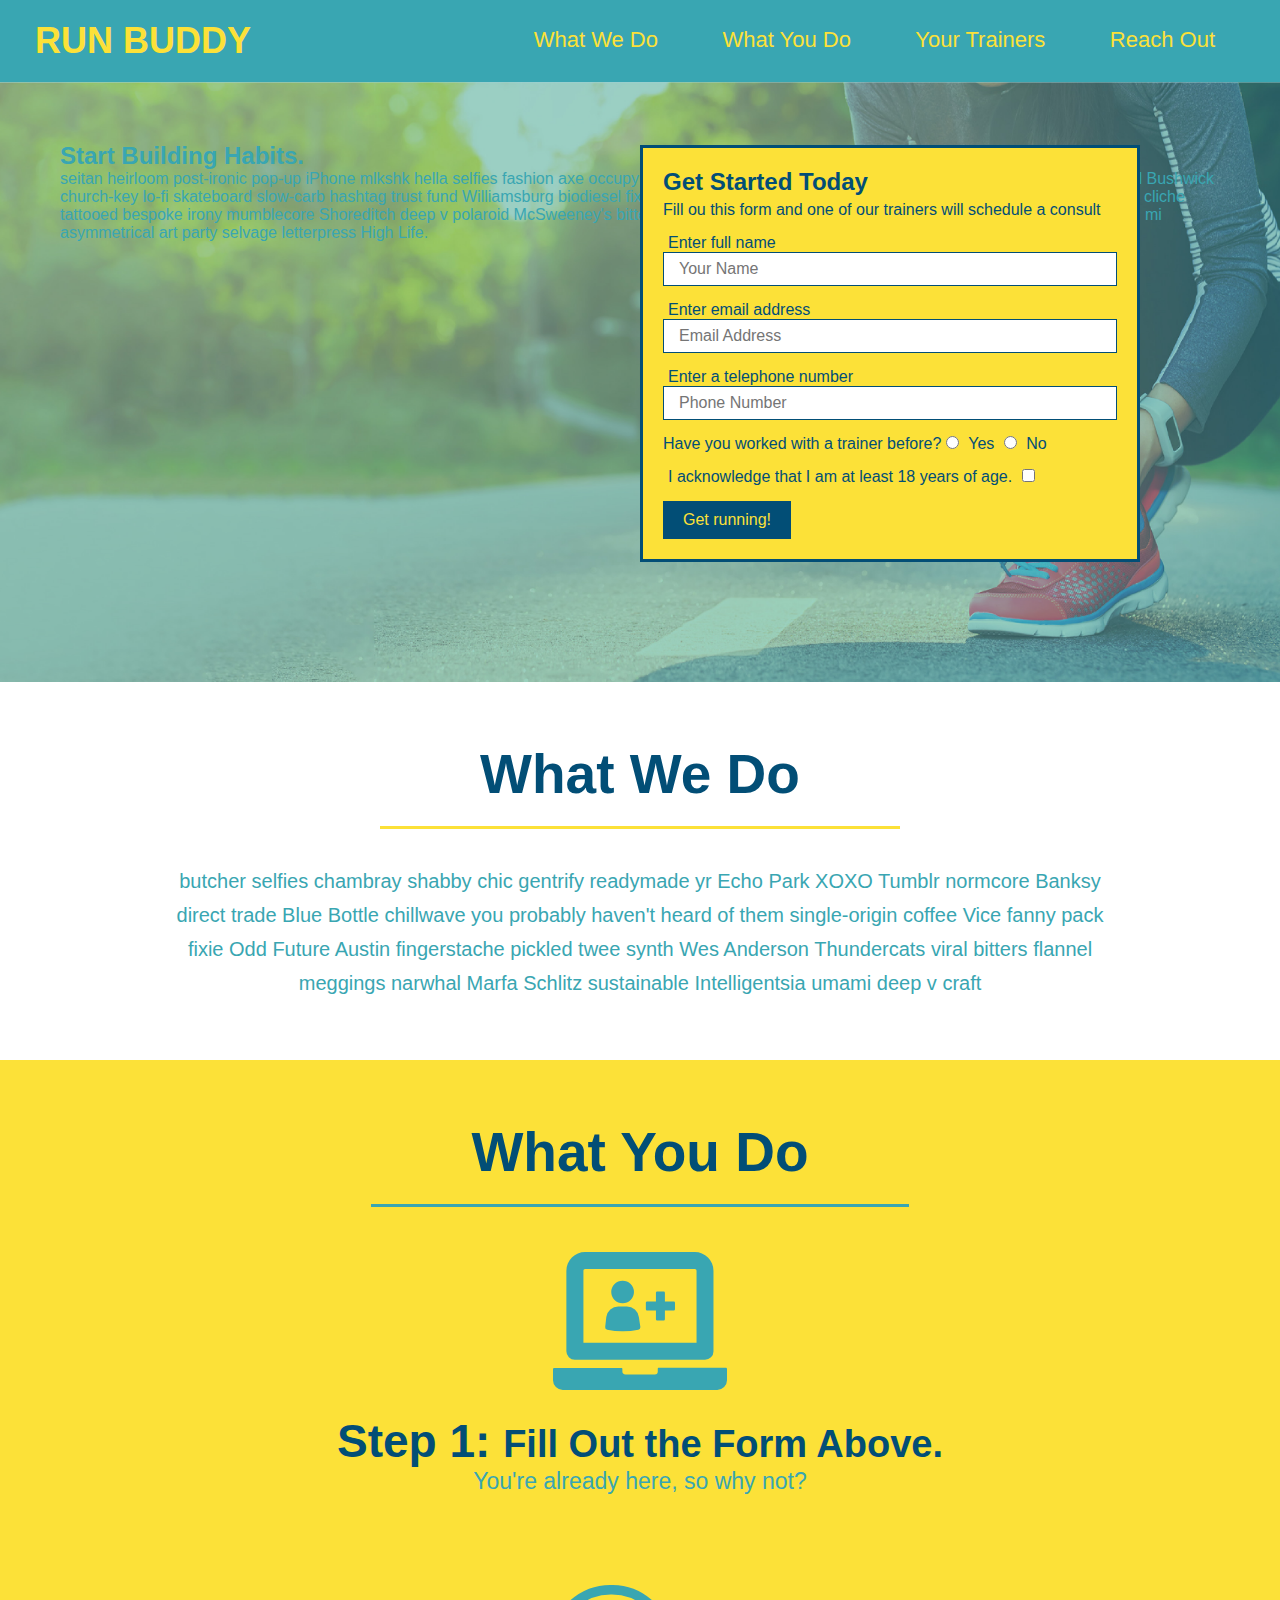
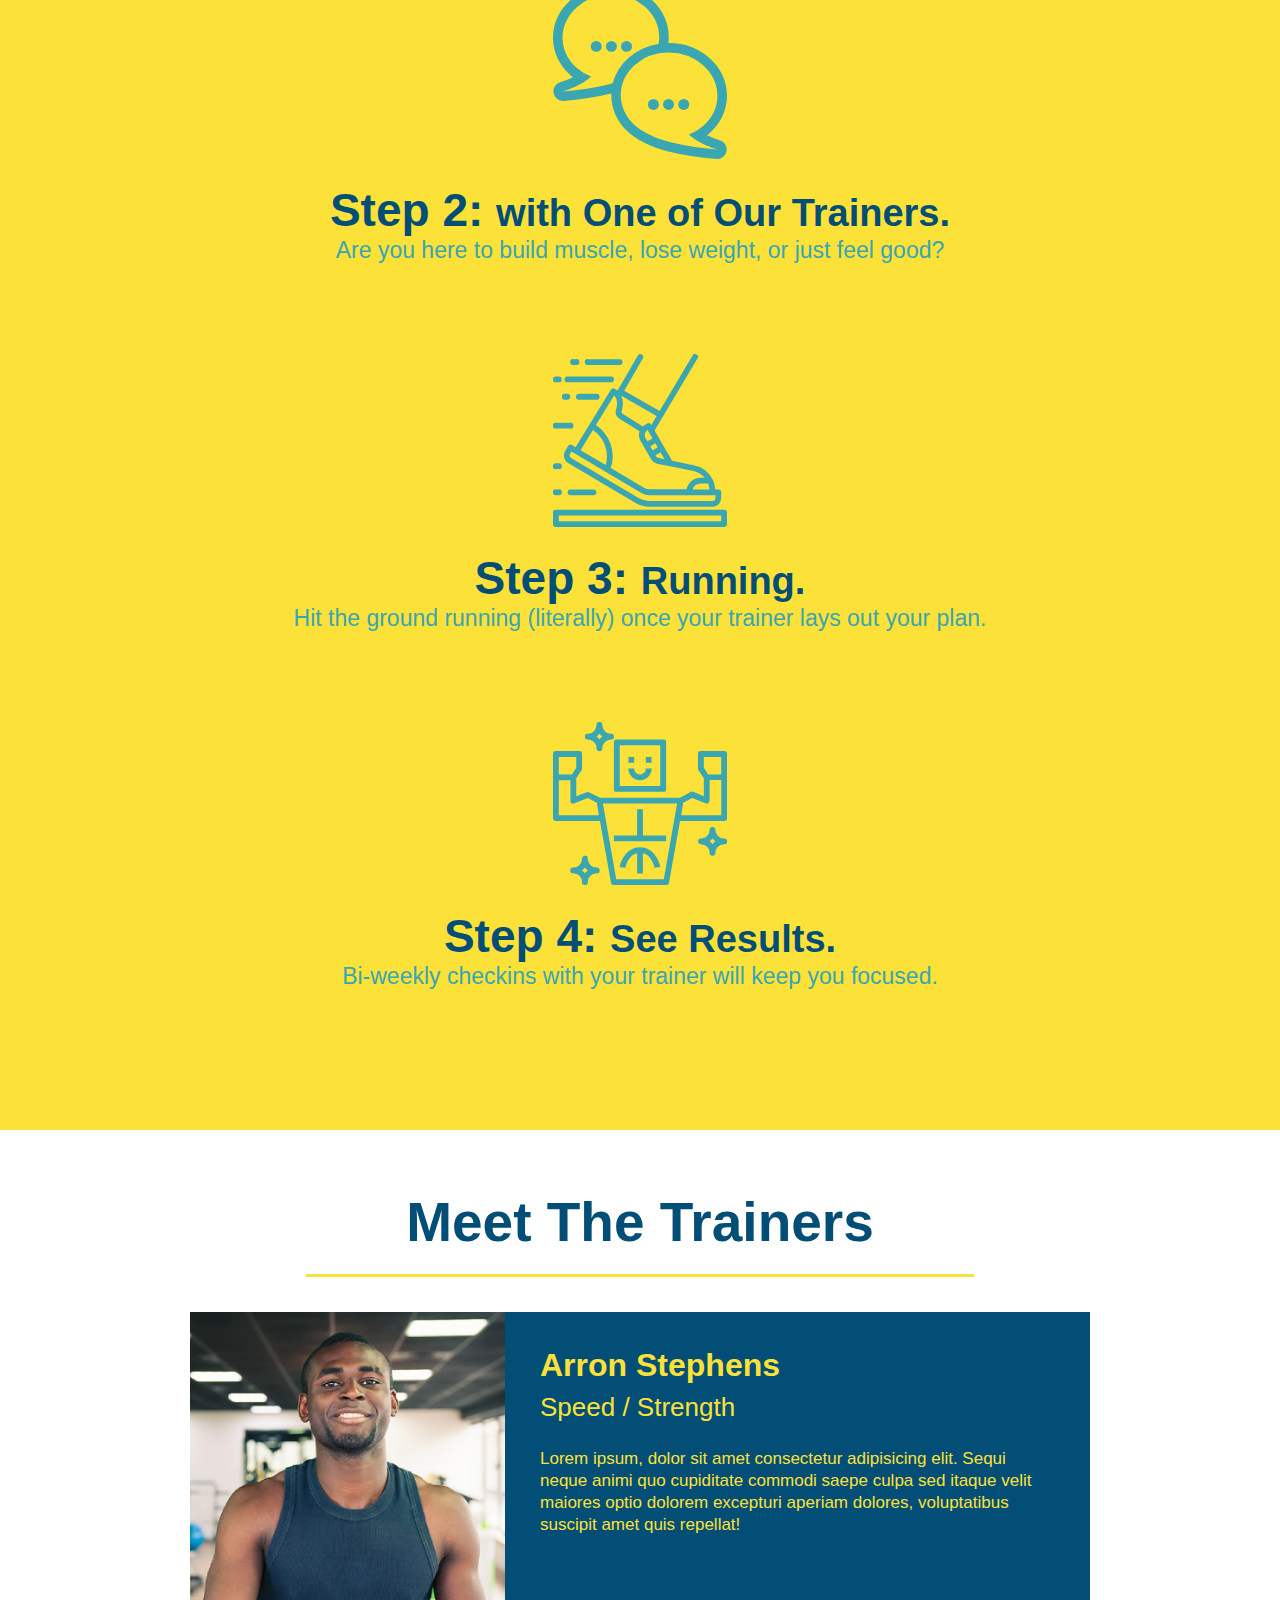
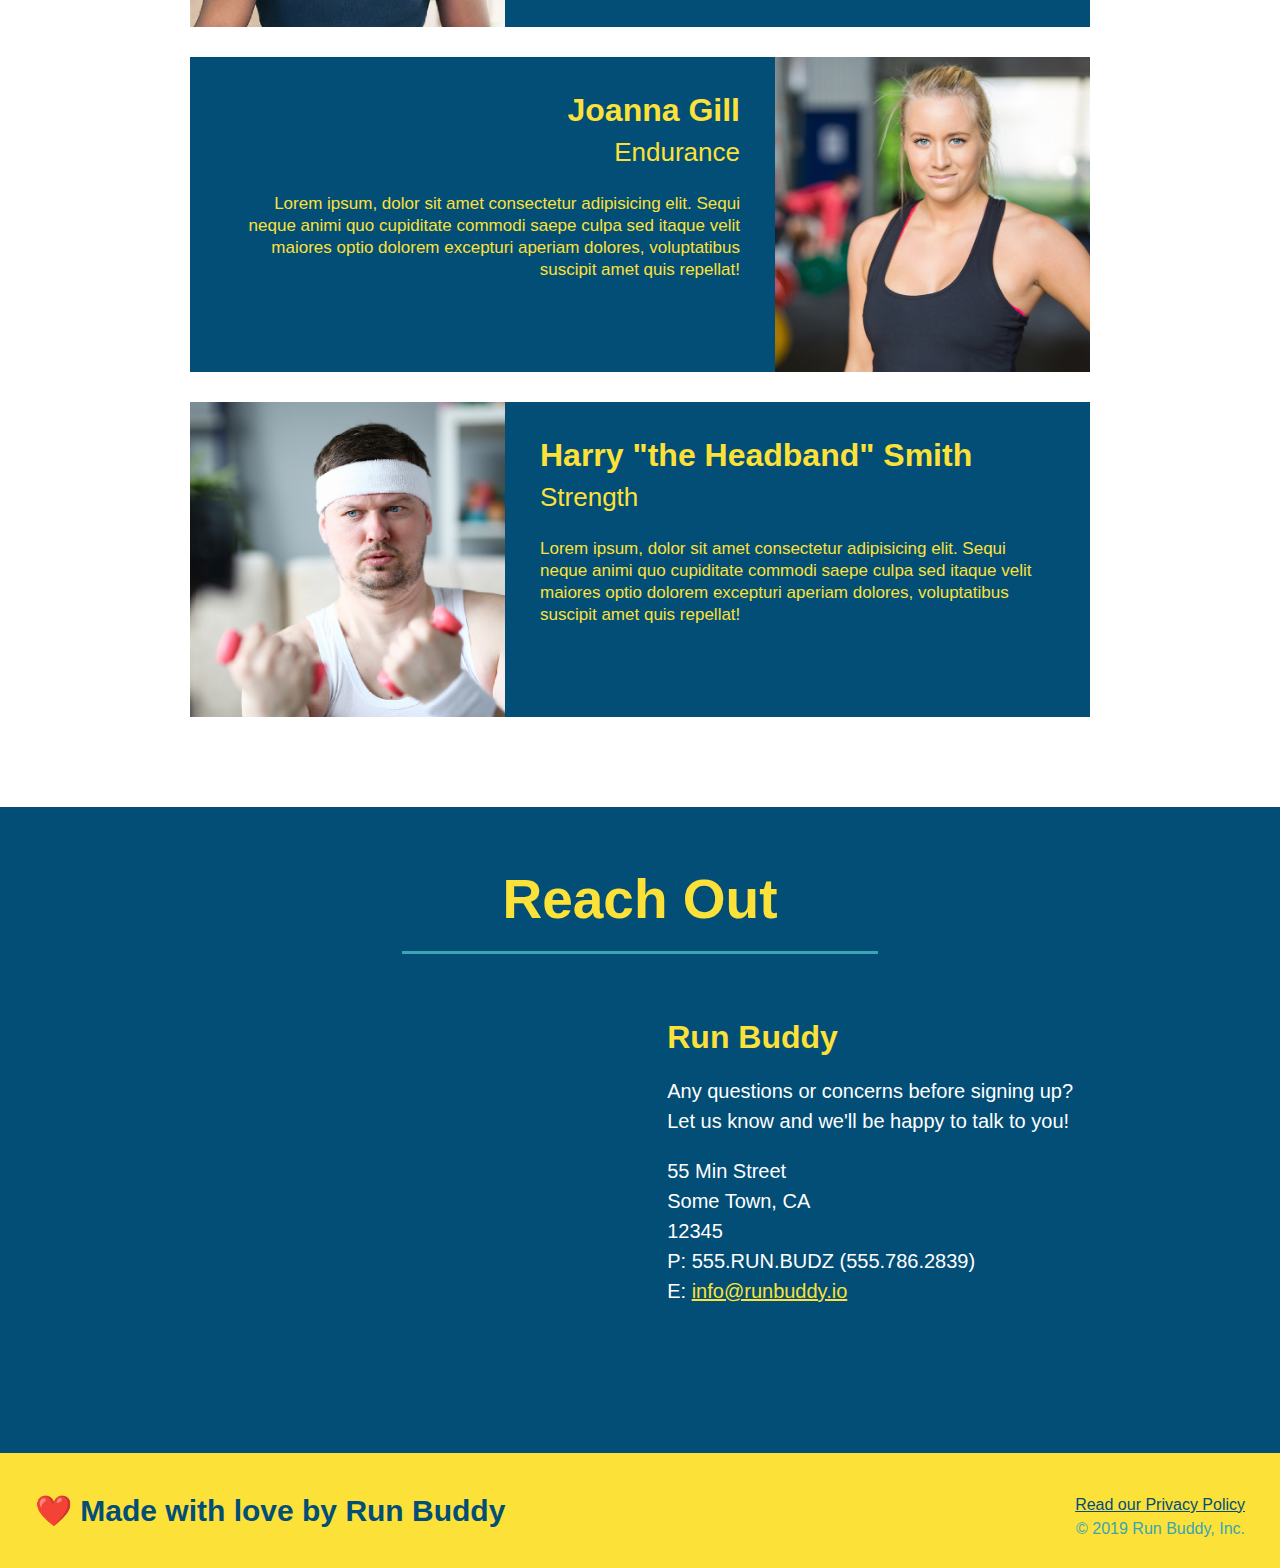
==== index.html @ 7cc16875 "add content to hero, replaced image" ====
<!DOCTYPE html>
<html lang="en">
    <head>
        <meta charset="UTF-8">
        <title>Run Buddy</title>
        <link rel="stylesheet" href="./assets/css/style.css">
    </head>
    <body>
        <!--navigation-->
        <header> 
            <h1>
                <a href="/">RUN BUDDY</a>
            </h1>
            <nav>
                 <!--unordered list elements-->
                <ul>
                     <!--list element items-->
                   <li>
                    <!--anchor element-->
                    <a href="#what-we-do">What We Do</a>
                   </li>
                   <li>
                    <a href="#what-you-do">What You Do</a>
                   </li>
                   <li>
                    <a href="#your-trainers">Your Trainers</a>
                   </li>
                   <li>
                    <a href="#reach-out">Reach Out</a>
                   </li>
                </ul>
            </nav>
        </header>
       <!--her/jumbotron-->
       <section class="hero">
        <div class="hero-cta">
         <h2>Start Building Habits.</h2>
         <p>
            seitan heirloom post-ironic pop-up iPhone mlkshk hella selfies fashion axe occupy readymade put a bird on it messenger bag Wes Anderson Schlitz plaid Bushwick church-key lo-fi skateboard slow-carb hashtag trust fund Williamsburg biodiesel fixie farm-to-table 8-bit banjo XOXO Banksy chillwave bicycle rights retro cliche tattooed bespoke irony mumblecore Shoreditch deep v polaroid McSweeney's bitters cray gentrify tofu Marfa you probably haven't heard of them yr banh mi asymmetrical art party selvage letterpress High Life.  
         </p>
        </div>
        <div class="hero-form">
            <h3>Get Started Today</h3>
            <p>Fill ou this form and one of our trainers will schedule a consult</p>
            <!-- Add form element-->
            <form>
                <label for="name">Enter full name</label>
                <input type="text" placeholder="Your Name" name="name" id="name" class="form-input" />
                <label for="email">Enter email address</label>
                <input type="email" placeholder="Email Address" name="email" id="email" class="form-input" />
                <label for="phone">Enter a telephone number</label>
                <input type="tel" placeholder="Phone Number" name="phone" id="phone" class="form-input" />
            <p>Have you worked with a trainer before?
                <input type="radio" name="trainer-confirm" id="trainer-yes"/>
                <label for="trainer-yes">Yes</label>
                <input type="radio" name="trainer-confirm" id="trainer-no"/>
                <label for="trainer-no">No</label>
            </p>
            <p>
                <label for="checkbox">
                    I acknowledge that I am at least 18 years of age.
                </label>
                <input type="checkbox" name="age-confirm" id="checkbox"/> 
            </p>
            <button type="submit">
                Get running!
            </button>
            </form>
        </div>
       </section>
       <!--"what we do" section-->
       <section id="what-we-do" class="intro">
           <h2 class="section-title primary-border">What We Do</h2>
           <p>
            butcher selfies chambray shabby chic gentrify readymade yr Echo Park XOXO Tumblr normcore Banksy direct trade Blue Bottle chillwave you probably haven't heard of them single-origin coffee Vice fanny pack fixie Odd Future Austin fingerstache pickled twee synth Wes Anderson Thundercats viral bitters flannel meggings narwhal Marfa Schlitz sustainable Intelligentsia umami deep v craft  
           </p>
       </section>
        <!--"what you do" section-->
        <section id="what-you-do" class="steps">
            <h2 class="section-title secondary-border">What You Do</h2>
            <div>
                <img src="./assets/images/step-1.svg" alt=""/>
                <h3>Step 1: <span>Fill Out the Form Above.</span></h3>
                <p>You're already here, so why not?</p>
            </div>
            <div>
                <img src="./assets/images/step-2.svg" alt=""/>
                <h3>Step 2: <span>with One of Our Trainers.</span> </h3>
                <p>Are you here to build muscle, lose weight, or just feel good?</p>
            </div>
            <div>
                <img src="./assets/images/step-3.svg" alt=""/>
                <h3>Step 3: <span>Running.</span> </h3>
                <p>Hit the ground running (literally) once your trainer lays out your plan.</p>
            </div>
            <div>
                <img src="./assets/images/step-4.svg" alt=""/>
                <h3>Step 4: <span>See Results.</span></h3>
                <p>Bi-weekly checkins with your trainer will keep you focused.</p>
            </div>
        </section>
        <!--"meet the trainers" section-->
        <section id="your-trainers" class="trainers">
            <h2 class="section-title primary-border">Meet The Trainers</h2>
            <article class="trainer">
                <img src="./assets/images/trainer-1.jpg" alt="Arron Stephens in his workout clothes, ready to pump iron"/>
                <div class="trainer-bio text-left">
                    <h3>Arron Stephens</h3>
                    <h4>Speed / Strength</h4>
                    <p>
                        Lorem ipsum, dolor sit amet consectetur adipisicing elit. Sequi neque animi quo cupiditate commodi saepe culpa sed
                        itaque velit maiores optio dolorem excepturi aperiam dolores, voluptatibus suscipit amet quis repellat!  
                    </p>
                </div>
            </article>
            <article class="trainer">
                <div class="trainer-bio text-right">
                    <h3>Joanna Gill</h3>
                    <h4>Endurance</h4>
                    <p>
                        Lorem ipsum, dolor sit amet consectetur adipisicing elit. Sequi neque animi quo cupiditate commodi saepe culpa sed
                        itaque velit maiores optio dolorem excepturi aperiam dolores, voluptatibus suscipit amet quis repellat!  
                    </p>
                </div>
                <img src="./assets/images/trainer-2.jpg" alt="Joanna Gill cooling off after a workout"/>
            </article>
            <article class="trainer">
                <img src="./assets/images/trainer-3.jpg" alt="Harry Smith wearing a headband and lifting comically small pink weights"/>
                <div class="trainer-bio text-left">
                    <h3>Harry "the Headband" Smith</h3>
                    <h4>Strength</h4>
                    <p>
                        Lorem ipsum, dolor sit amet consectetur adipisicing elit. Sequi neque animi quo cupiditate commodi saepe culpa sed
                        itaque velit maiores optio dolorem excepturi aperiam dolores, voluptatibus suscipit amet quis repellat!  
                    </p>
                </div>
            </article>
        </section>
        <!--"reach out" section-->
        <section class="contact" id="reach-out">
            <h2 class="section-title secondary-border">Reach Out</h2>
            <div class="contact-info">
                <iframe src="https://www.google.com/maps/embed?pb=!1m18!1m12!1m3!1d24194.061263327192!2d-74.37919759548262!3d40.712344106953296!2m3!1f0!2f0!3f0!3m2!1i1024!2i768!4f13.1!3m3!1m2!1s0x89c3ae3f4c51b33d%3A0x90e229d96fad276f!2sSummit%2C%20NJ!5e0!3m2!1sen!2sus!4v1634791496286!5m2!1sen!2sus" 
                width="400" 
                height="400" 
                style="border:0;" allowfullscreen="" 
                loading="lazy"></iframe>
            
            <div>
                <h3>Run Buddy</h3>
                <p>Any questions or concerns before signing up?<br/>
                Let us know and we'll be happy to talk to you!</p>
                <address>
                    55 Min Street <br/>
                    Some Town, CA <br/>
                    12345 <br/>
                    P: 555.RUN.BUDZ (555.786.2839)<br/>
                    E: <a href="mailto:info@runbuddy.io">info@runbuddy.io</a>
                </address>
            </div>
        </div>
        </section>
        <!--footer-->
        <footer>
            <h2>❤️ Made with love by Run Buddy</h2>
            <div>
                <a href="./privacy-policy.html"> Read our Privacy Policy</a><br />
                &copy; 2019 Run Buddy, Inc.
            </div>
        </footer>
    </body>
</html>
---- assets/css/style.css ----
* {
    margin: 0;
    padding: 0;
    box-sizing: border-box;
}

body {
    /* more on this crazy alphanumerical value in a minute */
    color: #39a6b2;
    font-family: Arial, Helvetica, sans-serif;
}

/*apply styles to <header>*/
header {
    padding: 20px 35px;
    background-color: #39a6b2;
}

header h1 {
    font-weight: bold;
    font-size: 36px;
    color: #fce138;
    margin: 0;
    display: inline;
}

header a {
    text-decoration: none;
    color: #fce138;
}

header nav {
    float: right;
    margin: 7px 0;
}

header nav ul li {
    display: inline;
}

header nav ul li a {
    margin: 0 30px;
    font-weight: lighter;
    font-size: 22px;
}
/*Hero style start*/
.hero {
    background-image: url("../images/hero-bg.jpg");
    height: 600px;
    background-size: cover;
    background-position: center;
    position: relative;
}

.hero-form {
    color: #024e76;
    padding: 20px;
    width: 500px;
    background-color: #fce138;
    border-color: #024e76;
    border-width: 3px;
    border-style: solid;
    position: absolute;
    bottom: 120px;
    right: 140px;
}

.hero-form h3 {
    font-weight: bold;
    font-size: 24px;
    margin: 0;    
}

.hero-form p {
    margin: 5px 0 15px 0;
}

.form-input {
    border: 1px solid #024e76;
    display: block;
    padding: 7px 15px;
    font-size: 16px;
    color: #024e76;
    width: 100%;
    margin-bottom: 15px;
}

.hero-form label {
    margin: 0 5px;
}

.hero-form button {
  color: #fce138; 
  background-color: #024e76; 
  border: none;
  padding: 10px 20px;
  font-size: 16px;
}
/*Hero style end*/

.intro {
    text-align: center;
}

.intro p {
    line-height: 1.7;
    color: #39a6b2;
    width: 80%;
    font-size: 20px;
    margin: 0 auto;
}

.steps {
    text-align: center;
    background: #fce138;
}

.steps div {
    margin-bottom: 80px;
}

.steps img {
    width: 15%;
    margin: 10px 0;
}

.steps h3 {
    color: #024e76;
    font-size: 46px;
    margin-top: 10px;
}

.steps span {
    font-size: 38px;
}

.steps p {
    color: #39a6b2;
    font-size: 23px;
}

.section-title {
    font-size: 55px;
    color: #024e76;
    margin-bottom: 35px;
    padding: 0 100px 20px 100px;
    border-bottom: 3px solid;
    display: inline-block;
}

.primary-border {
    border-color: #fce138;
}

.secondary-border {
    border-color: #39a6b2;
}

.trainers {
    text-align: center;
}

.trainer {
    width: 900px;
    margin: 0 auto 30px auto;
    background: #024e76;
    color: #fce138;
    overflow: auto;
}

.trainer img {
    width: 35%;
    float: left;
}

.trainer-bio {
    padding: 35px;
    float: left;
    width: 65%;
}

.trainer-bio h3 {
    font-size: 32px;
    margin-bottom: 8px;
}

.trainer-bio h4 {
    font-weight: lighter;
    font-size: 26px;
    margin-bottom: 25px;
}

.trainer-bio p {
    font-size: 17px;
    line-height: 1.3;
}

.text-left {
    text-align: left;
}

.text-right {
    text-align: right;
}

.contact {
    text-align: center;
    background: #024e76;
}

.contact h2 {
    color: #fce138;
}

.contact-info iframe {
    width: 400px;
    height: 400px;
}

.contact-info div {
    width: 410px;
    display: inline-block;
    vertical-align: top;
    text-align: left;
    margin: 30px 0 0 60px;
    color: white;
}

.contact-info h3 {
    color: #fce138;
    font-size: 32px;
}

.contact-info p, .contact-info address {
    margin: 20px 0;
    line-height: 1.5;
    font-size: 20px;
    font-style: normal;
}

.contact-info a {
    color: #fce138;
}

footer {
    background: #fce138;
    width: 100%;
    padding: 40px 35px;
}

footer h2 {
    display: inline;
    color: #024e76;
    font-size: 30px;
    margin: 0;
}

footer div {
    float: right;
    line-height: 1.5;
    text-align: right;
}

footer a {
    color: #024e76;
}

section {
    padding: 60px;
}
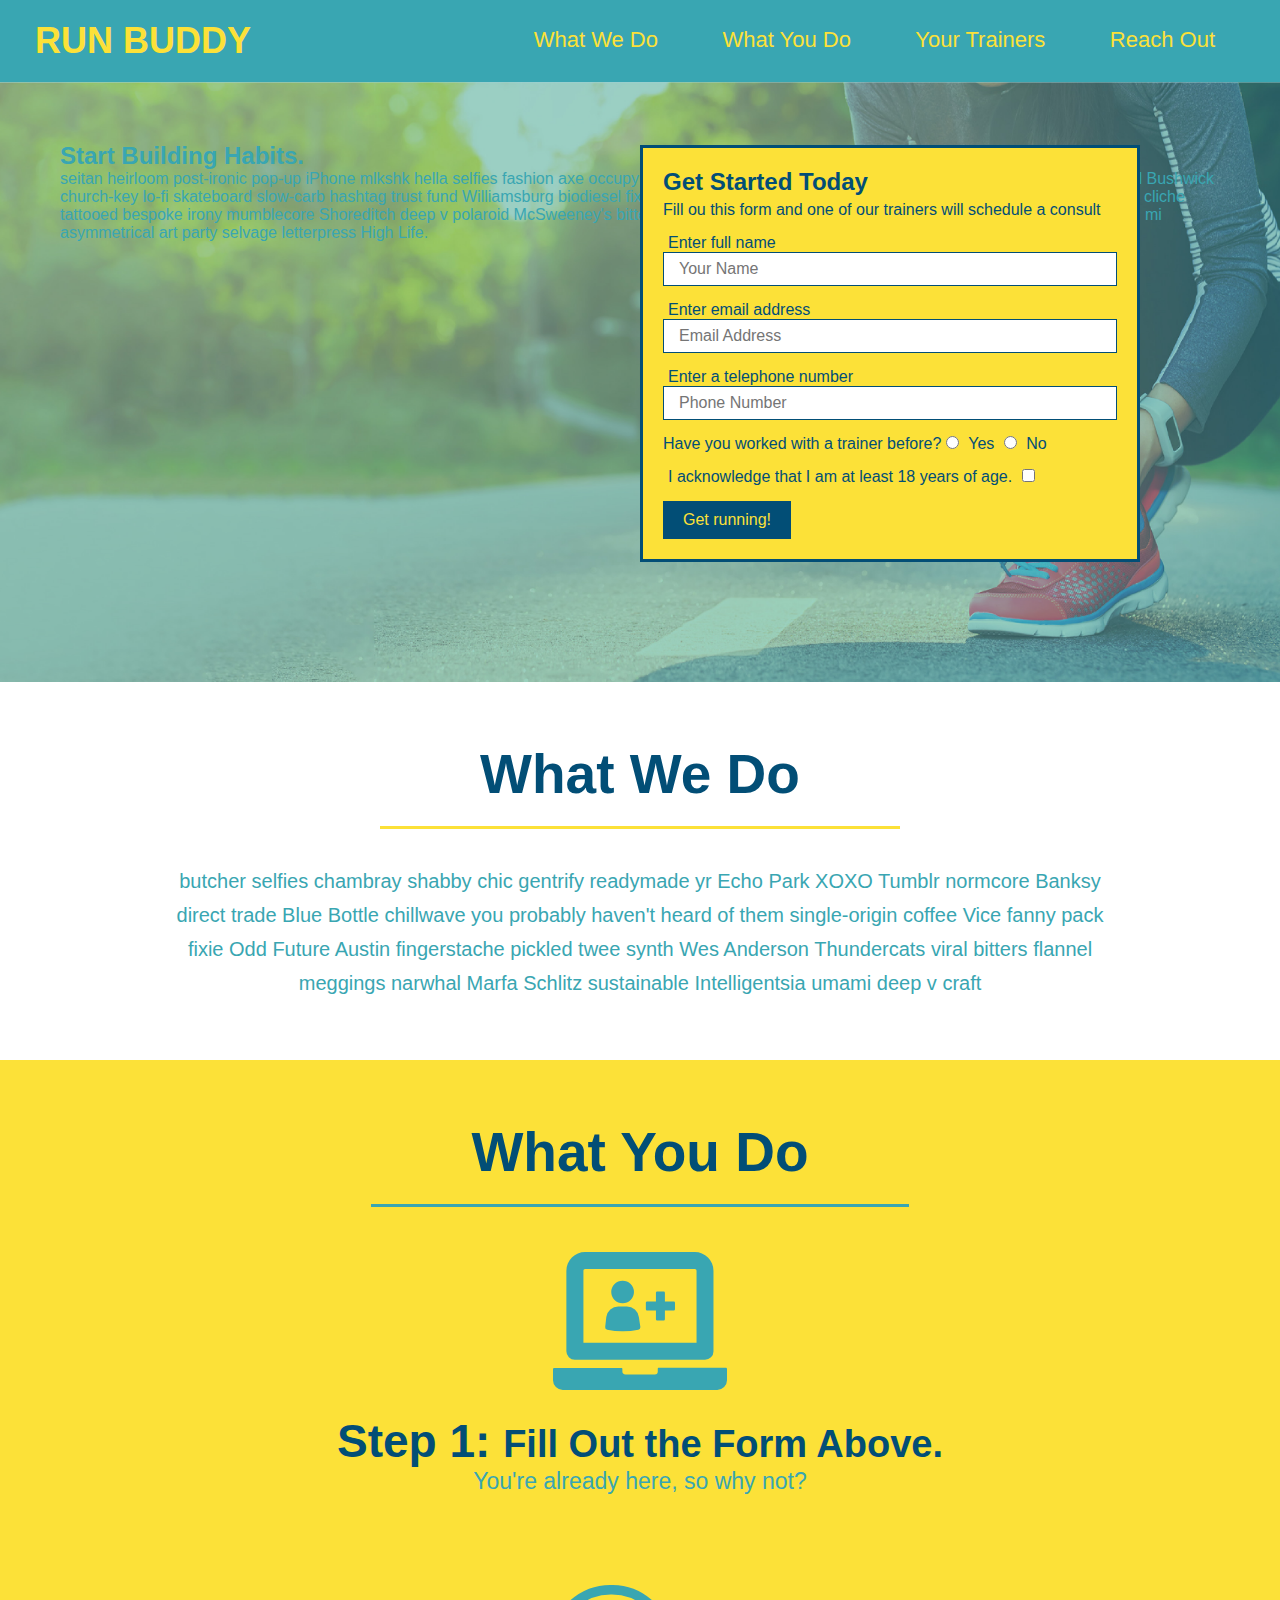
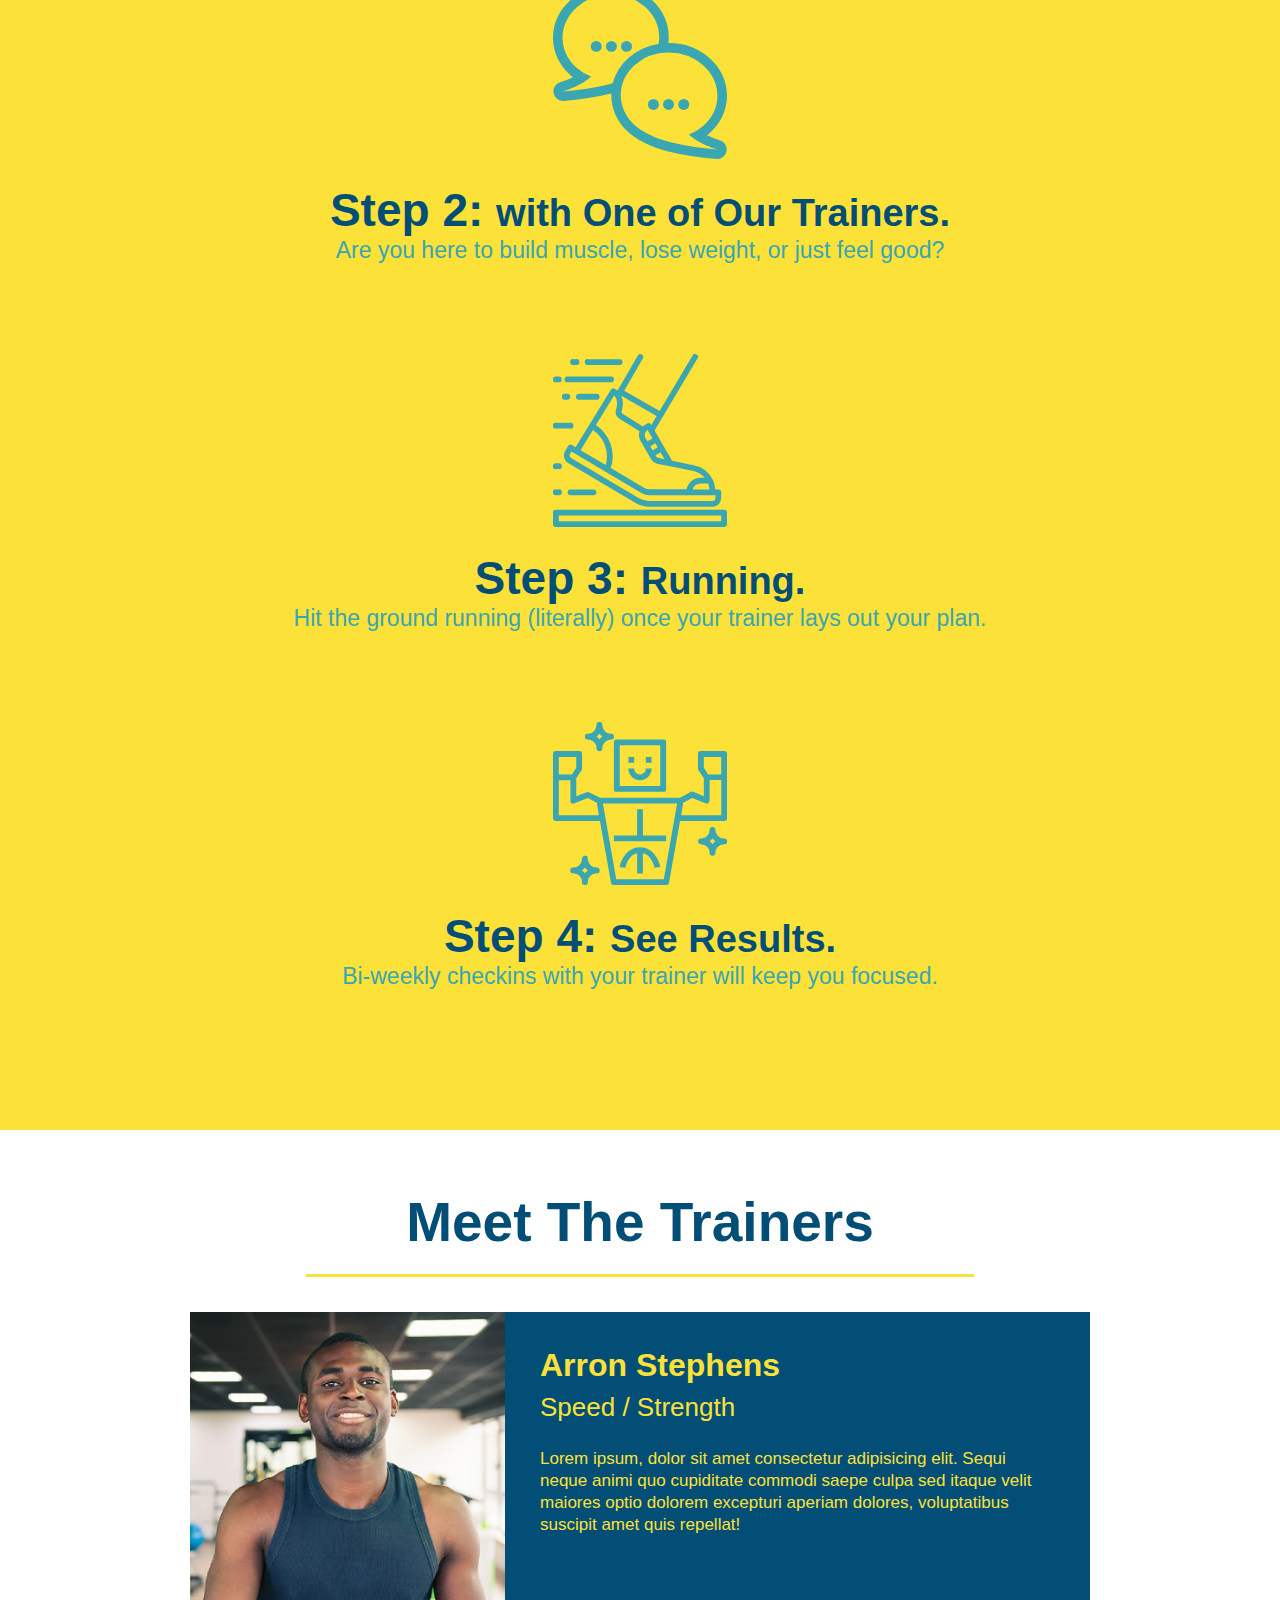
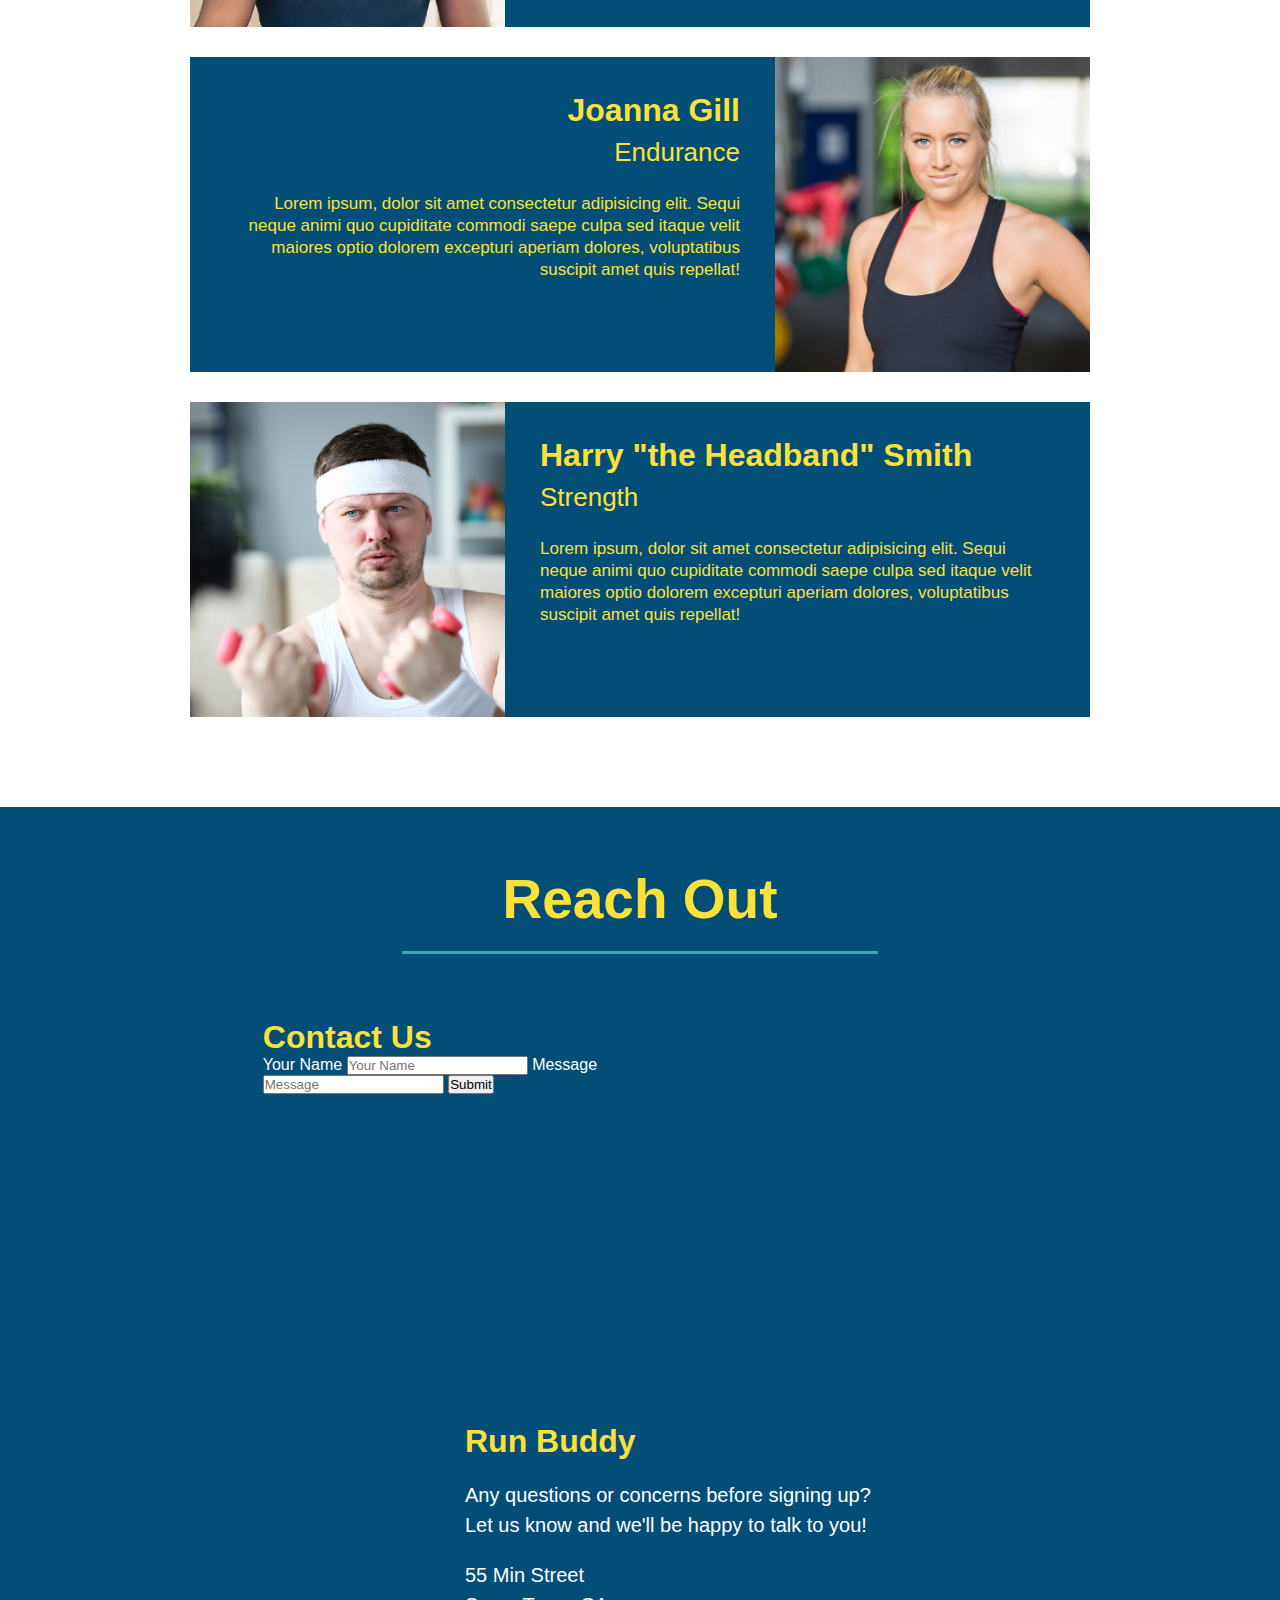
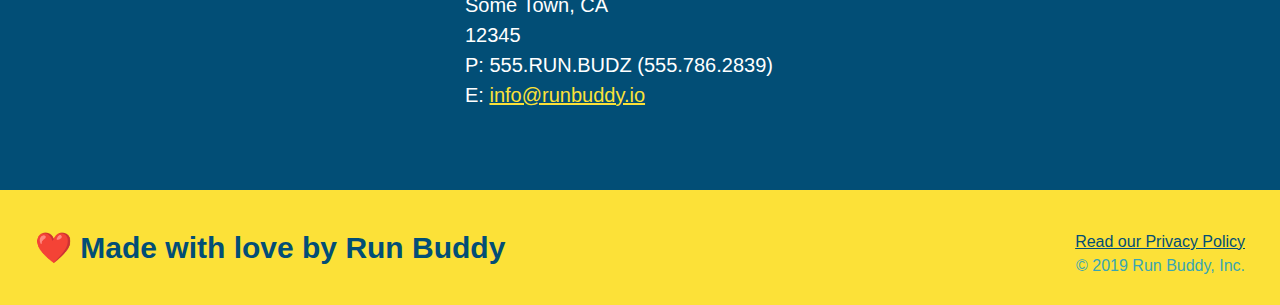
==== commit ca280edb: "added contact form" ====
--- a/index.html
+++ b/index.html
@@ -140,6 +140,20 @@
         <section class="contact" id="reach-out">
             <h2 class="section-title secondary-border">Reach Out</h2>
             <div class="contact-info">
+                
+                <div class="contact-form">
+                 <h3>Contact Us</h3>
+                 <form>
+                  <label for="contact-name">Your Name</label>
+                  <input type="text" id="contact-name" placeholder="Your Name"/>
+                  
+                  <label for="contact-message">Message</label>
+                  <input id="contact-message" placeholder="Message"/>
+
+                  <button type="submit">Submit</button>
+                 </form>
+                </div>
+
                 <iframe src="https://www.google.com/maps/embed?pb=!1m18!1m12!1m3!1d24194.061263327192!2d-74.37919759548262!3d40.712344106953296!2m3!1f0!2f0!3f0!3m2!1i1024!2i768!4f13.1!3m3!1m2!1s0x89c3ae3f4c51b33d%3A0x90e229d96fad276f!2sSummit%2C%20NJ!5e0!3m2!1sen!2sus!4v1634791496286!5m2!1sen!2sus" 
                 width="400" 
                 height="400" 
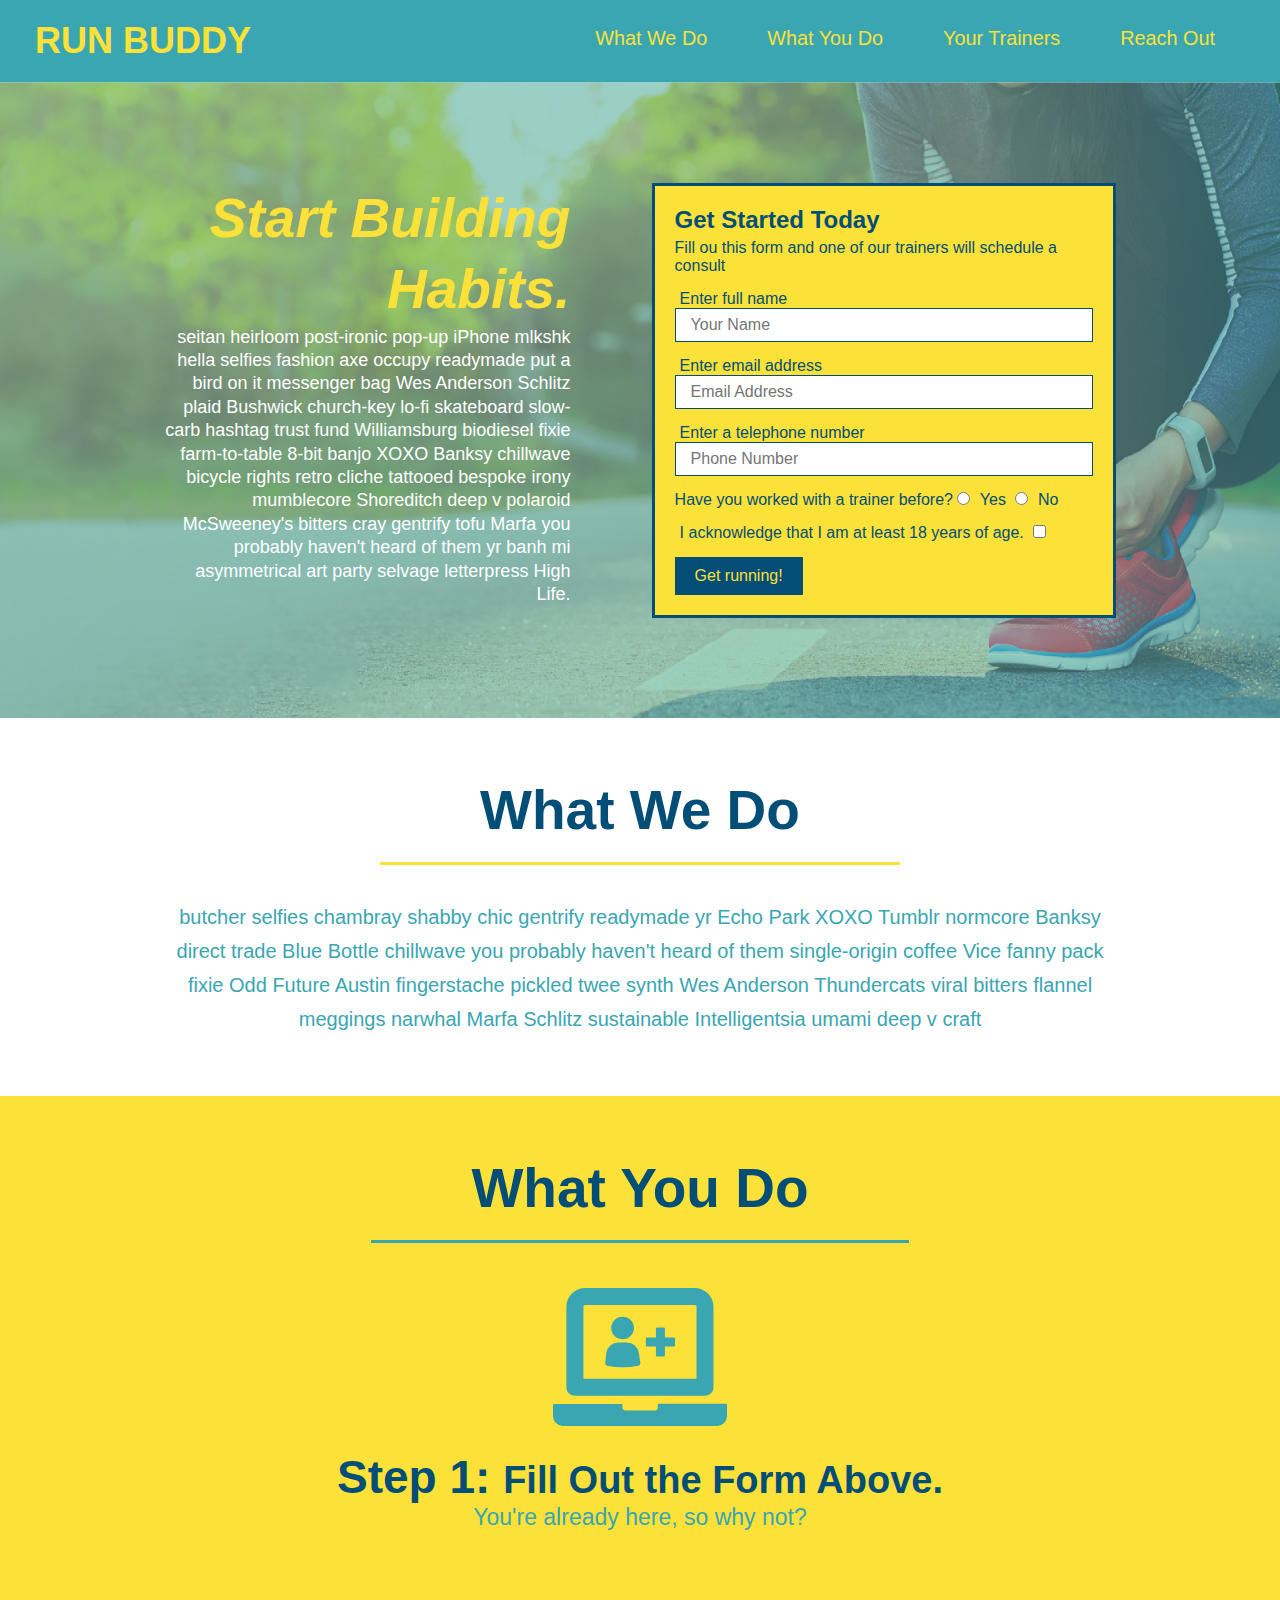
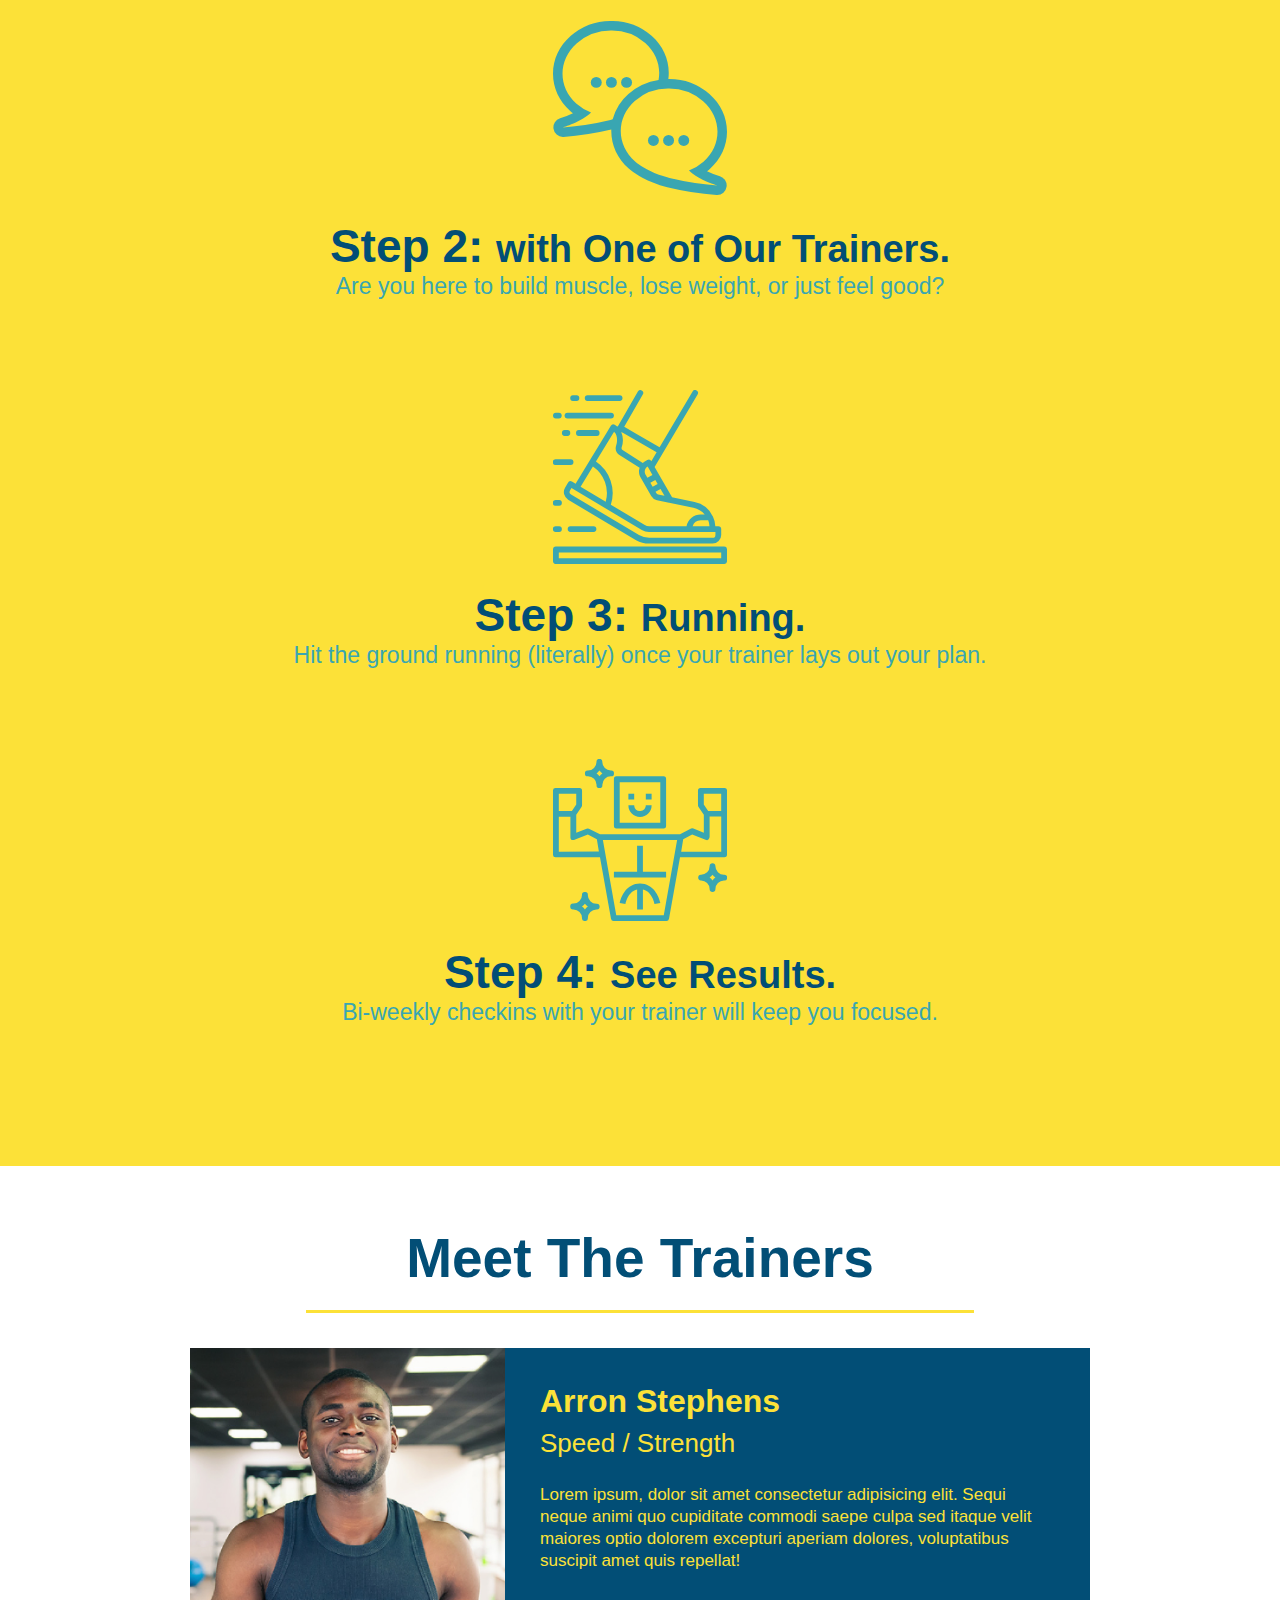
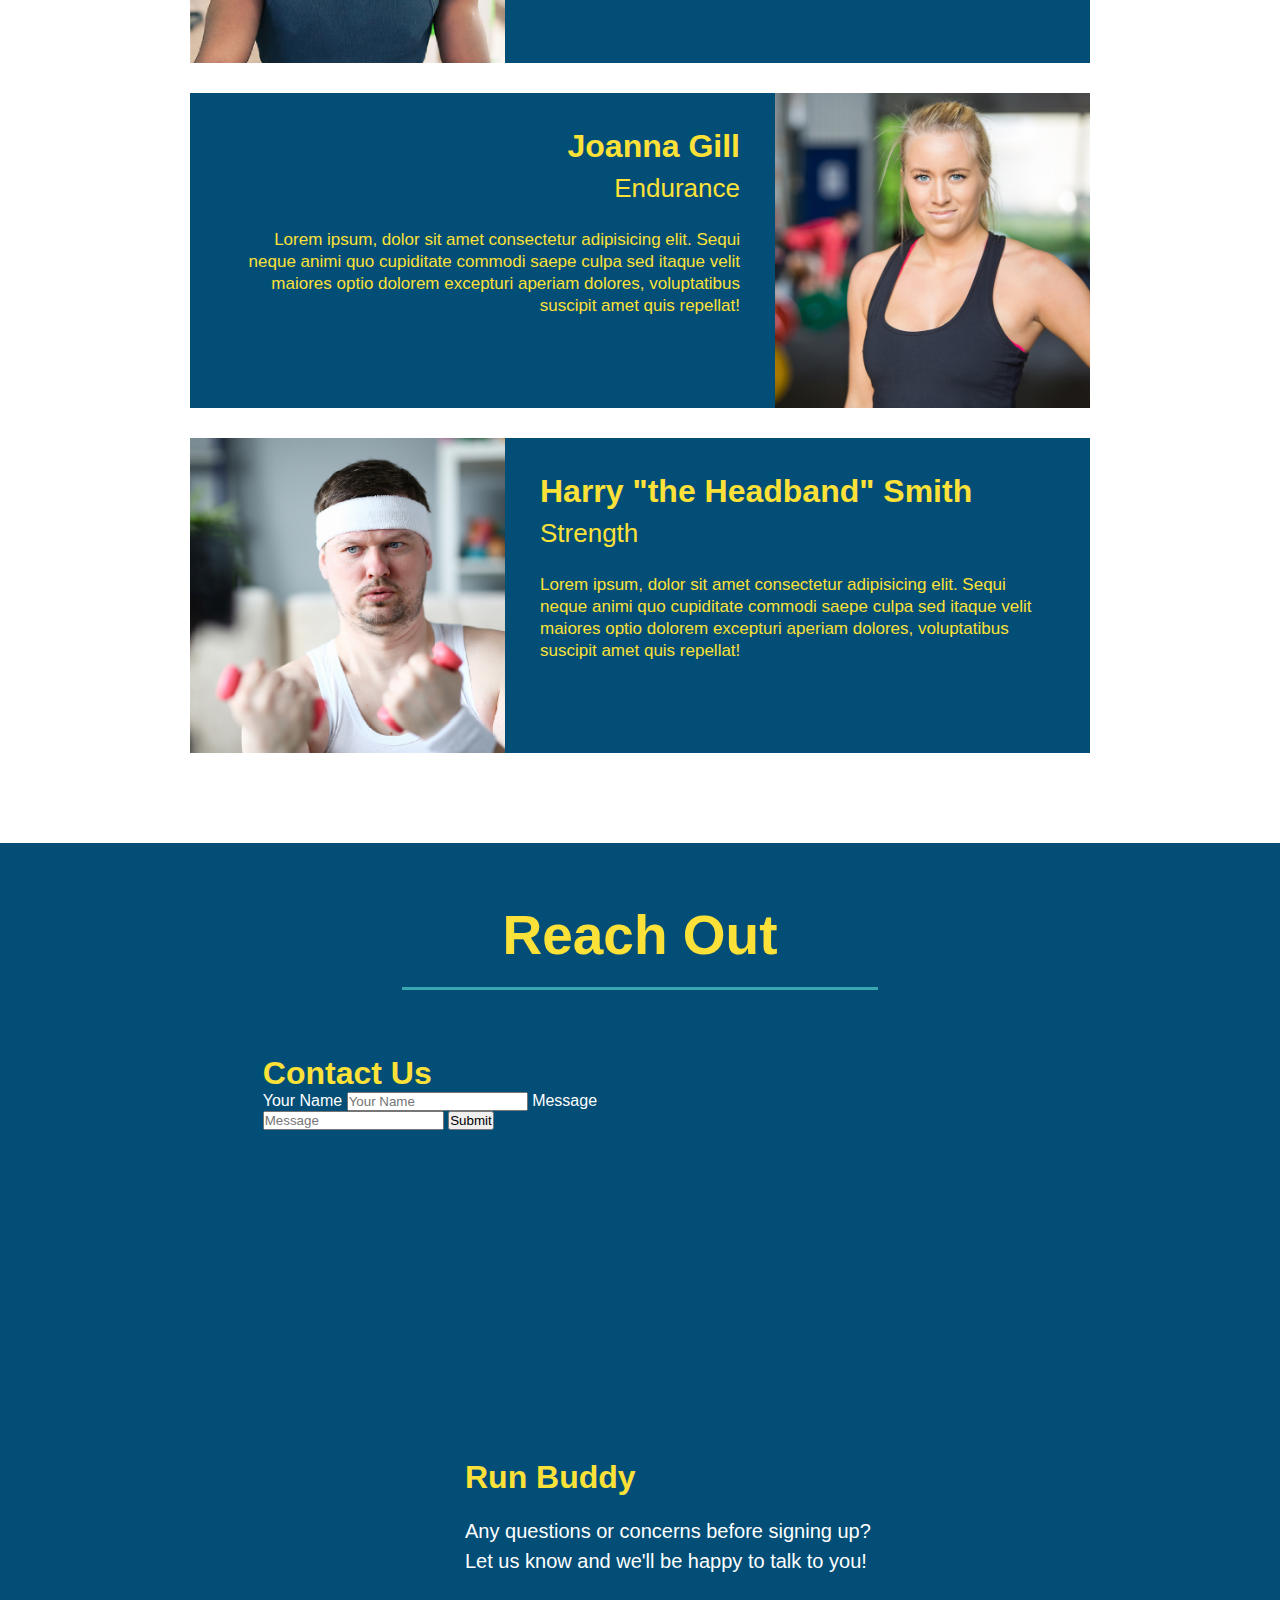
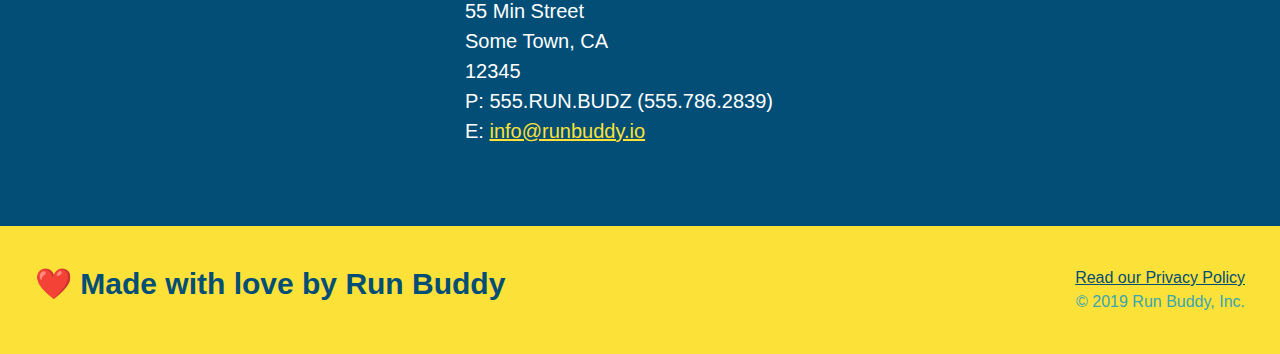
==== commit b7fe4b93: "added flexbbox to the hero" ====
--- a/index.html
+++ b/index.html
@@ -31,7 +31,7 @@
                 </ul>
             </nav>
         </header>
-       <!--her/jumbotron-->
+       <!--hero/jumbotron-->
        <section class="hero">
         <div class="hero-cta">
          <h2>Start Building Habits.</h2>
--- a/assets/css/style.css
+++ b/assets/css/style.css
@@ -14,6 +14,9 @@
 header {
     padding: 20px 35px;
     background-color: #39a6b2;
+    display: flex;
+    justify-content: space-between;
+    flex-wrap: wrap;
 }
 
 header h1 {
@@ -21,7 +24,6 @@
     font-size: 36px;
     color: #fce138;
     margin: 0;
-    display: inline;
 }
 
 header a {
@@ -30,21 +32,33 @@
 }
 
 header nav {
-    float: right;
     margin: 7px 0;
 }
 
-header nav ul li {
-    display: inline;
+header nav ul {
+    display: flex;
+    flex-wrap: wrap;
+    justify-content: space-between;
+    align-items: center;
+    list-style: none;
 }
 
 header nav ul li a {
     margin: 0 30px;
     font-weight: lighter;
-    font-size: 22px;
+    font-size: 1.55vw;
 }
 /*Hero style start*/
 .hero {
+    background-image: url("../images/hero-bg.jpg");
+    display: flex;
+    justify-content: center;
+    flex-wrap: wrap;
+    background-size: cover;
+    background-position: center;
+}
+
+.hero-secondary {
     background-image: url("../images/hero-bg.jpg");
     height: 600px;
     background-size: cover;
@@ -52,17 +66,30 @@
     position: relative;
 }
 
+.hero-cta {
+    width: 35%;
+    text-align: right;
+    margin: 3.5%;
+    color: #fff;
+    font-size: 18px;
+    line-height: 1.3;
+}
+
+.hero-cta h2 {
+    font-style: italic;
+    font-size: 55px;
+    color: #fce138;
+}
+
 .hero-form {
     color: #024e76;
     padding: 20px;
-    width: 500px;
     background-color: #fce138;
     border-color: #024e76;
     border-width: 3px;
     border-style: solid;
-    position: absolute;
-    bottom: 120px;
-    right: 140px;
+    width: 40%;
+    margin: 3.5%;
 }
 
 .hero-form h3 {
@@ -243,20 +270,21 @@
 }
 
 footer {
+    display: flex;
+    justify-content: space-between;
+    flex-wrap: wrap;
     background: #fce138;
     width: 100%;
     padding: 40px 35px;
 }
 
 footer h2 {
-    display: inline;
     color: #024e76;
     font-size: 30px;
     margin: 0;
 }
 
 footer div {
-    float: right;
     line-height: 1.5;
     text-align: right;
 }
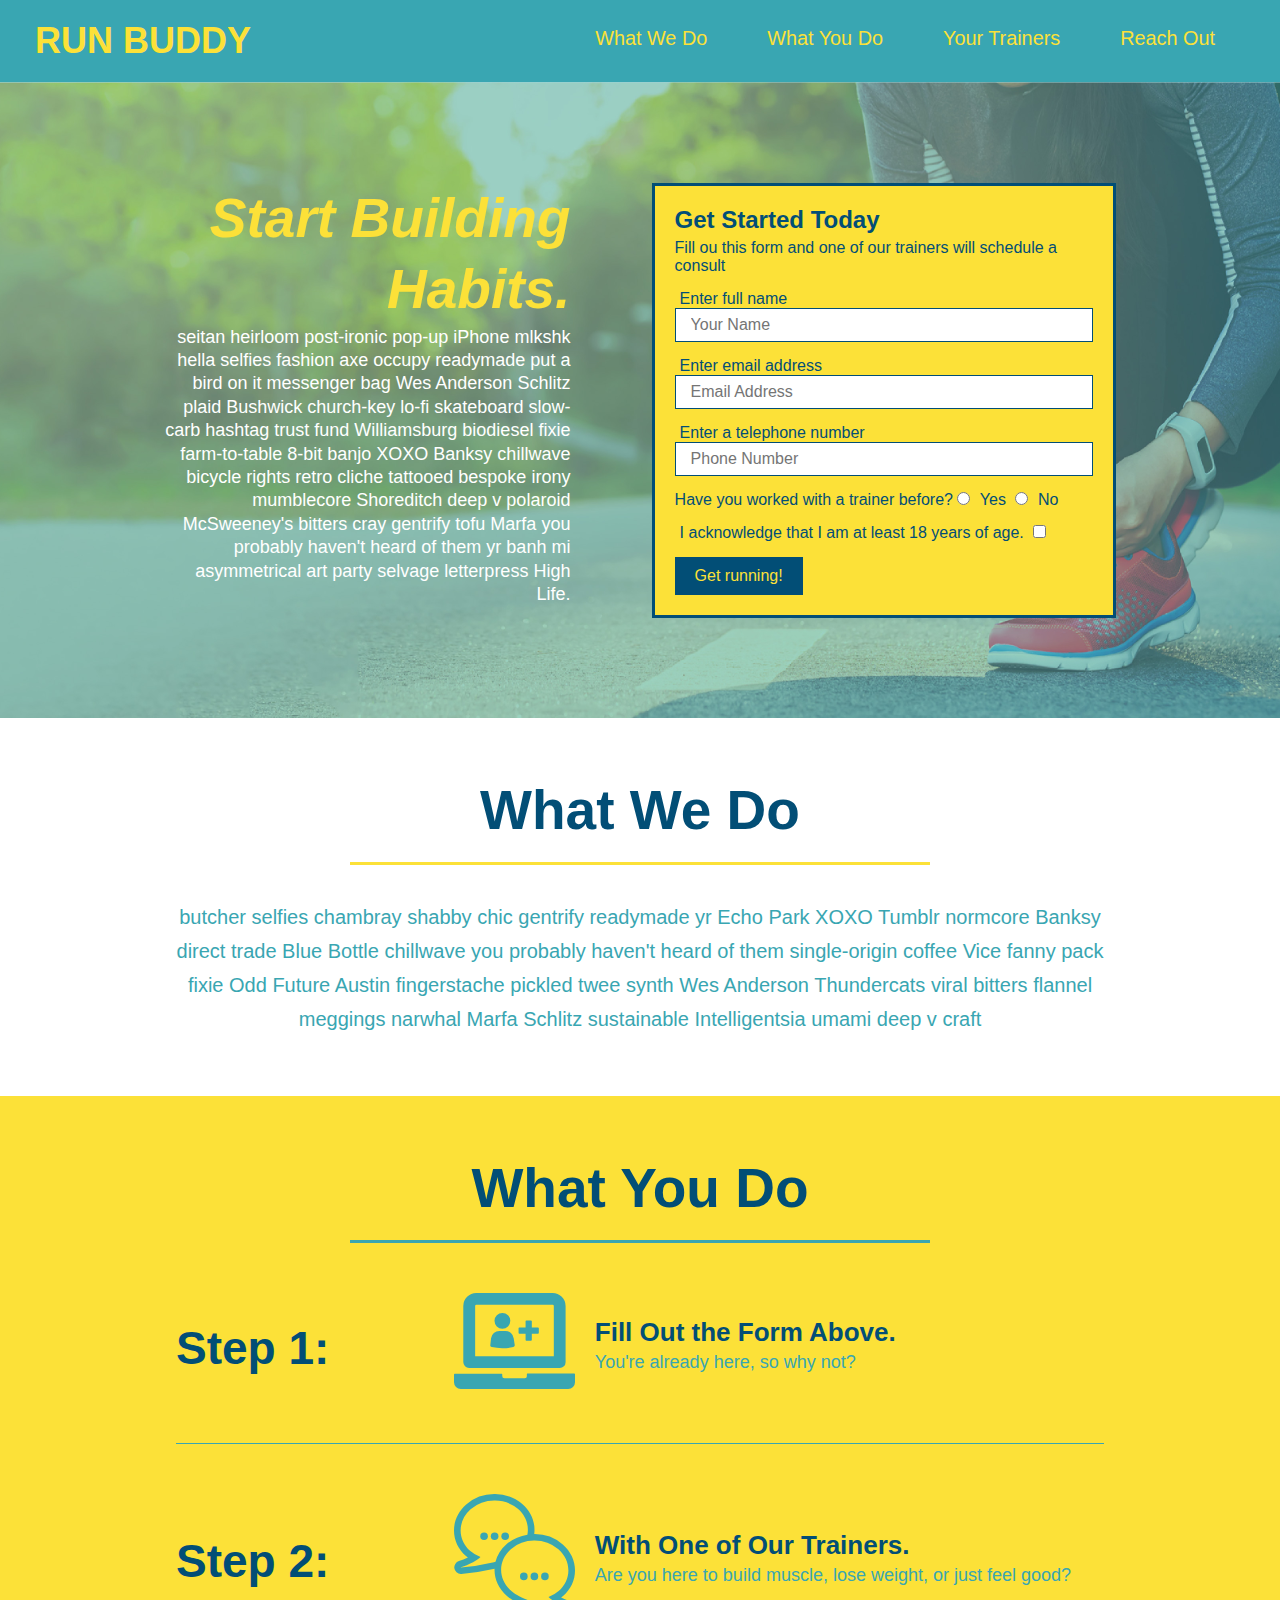
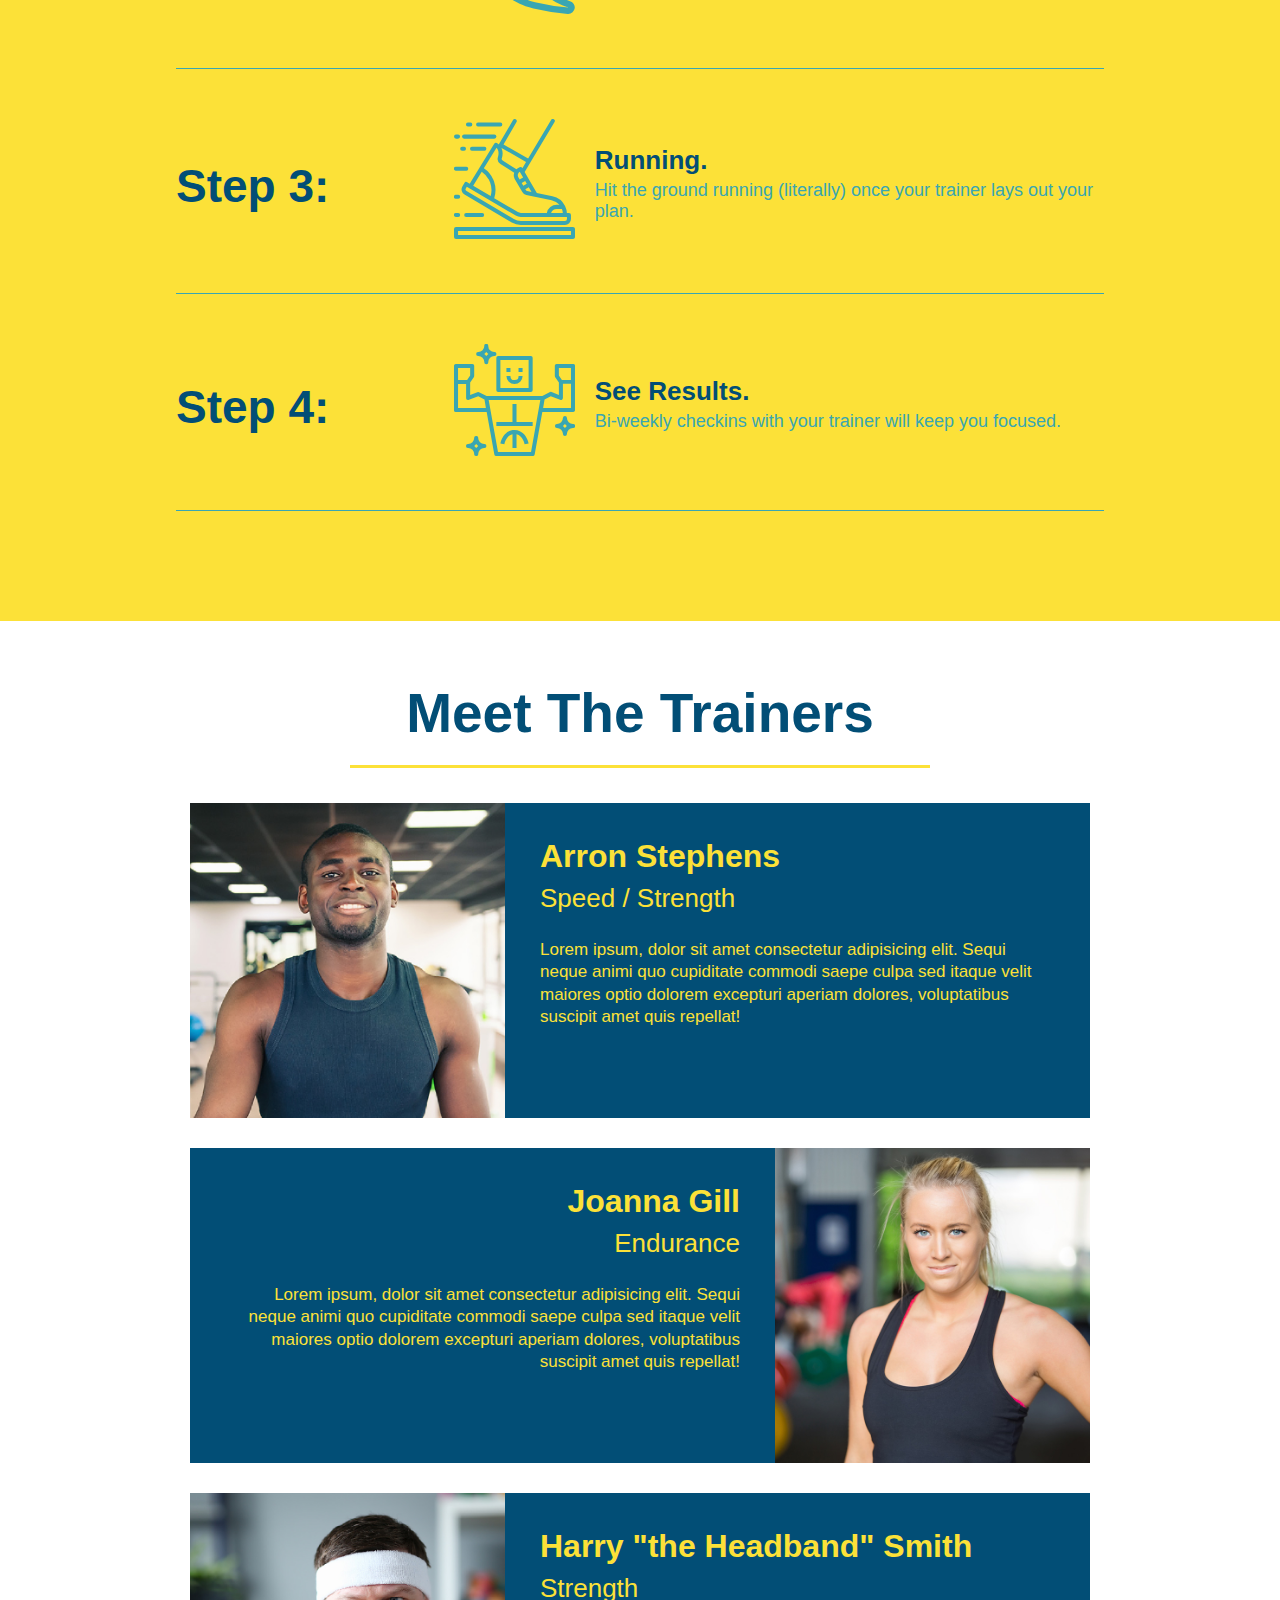
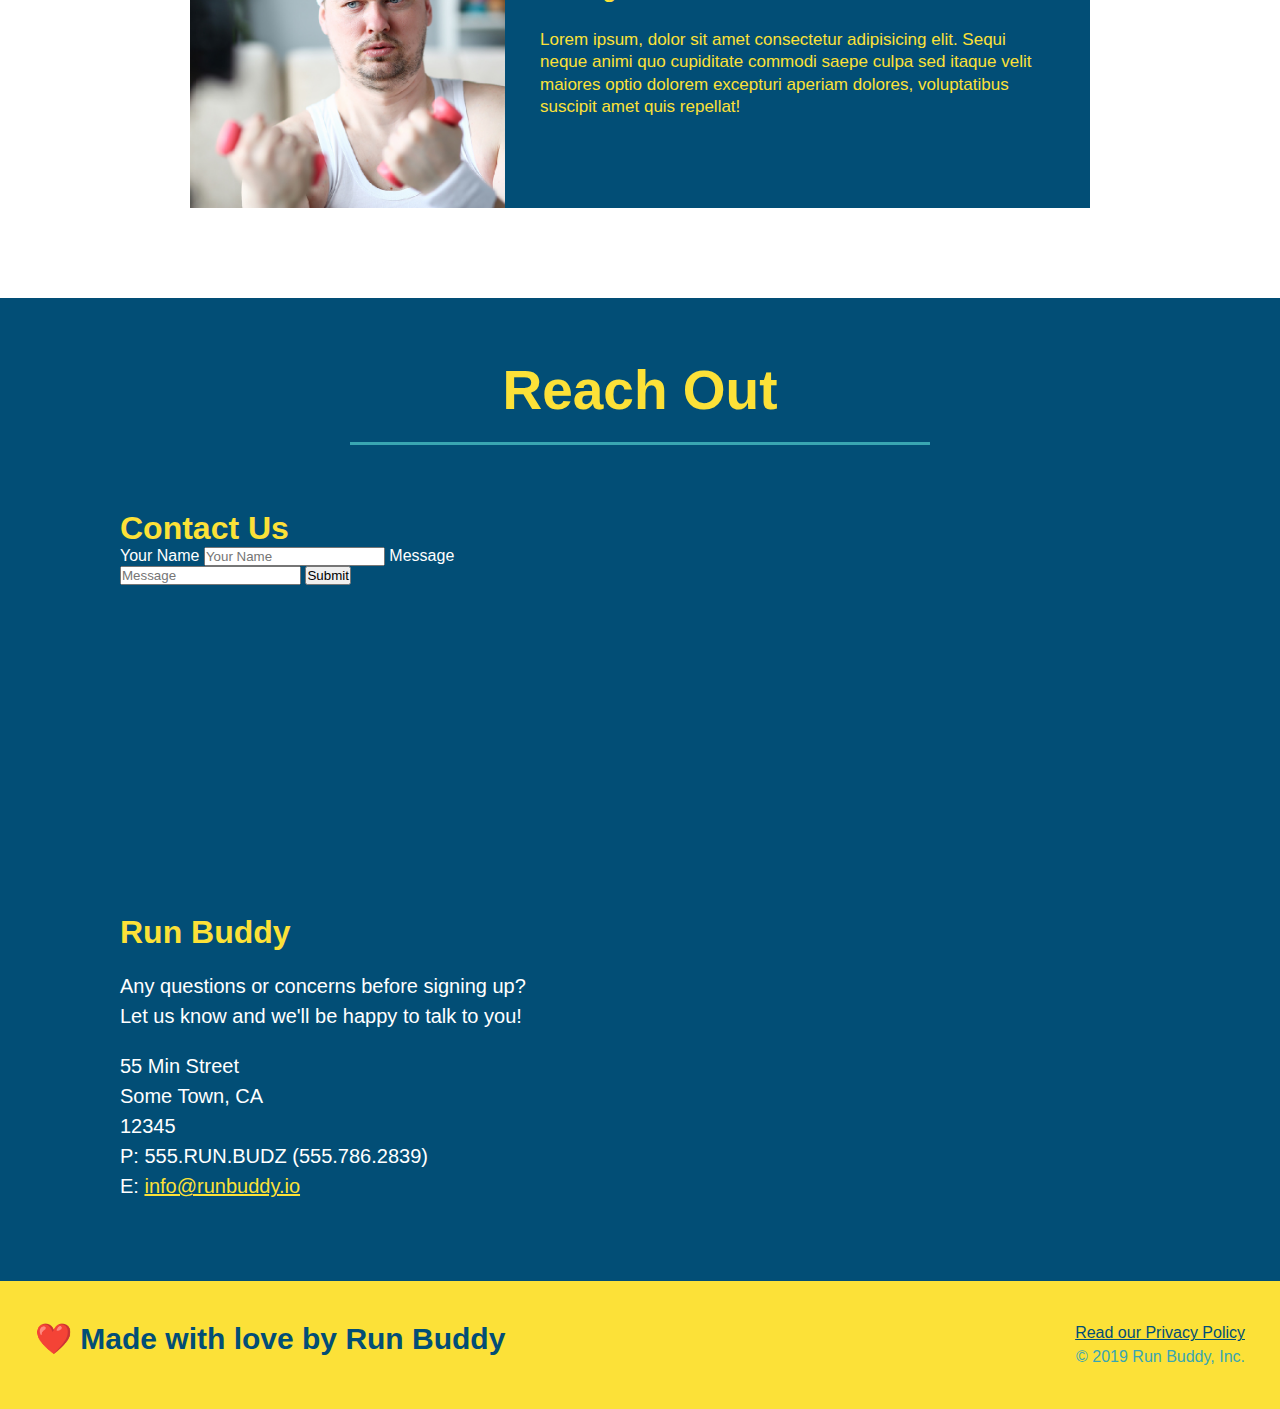
==== commit 955850fa: "added flexbox to the steps" ====
--- a/index.html
+++ b/index.html
@@ -31,7 +31,9 @@
                 </ul>
             </nav>
         </header>
+
        <!--hero/jumbotron-->
+
        <section class="hero">
         <div class="hero-cta">
          <h2>Start Building Habits.</h2>
@@ -68,38 +70,79 @@
             </form>
         </div>
        </section>
+
        <!--"what we do" section-->
+
        <section id="what-we-do" class="intro">
+           <div class="flex-row">
            <h2 class="section-title primary-border">What We Do</h2>
+        </div>
+           <div class="flex-row">
            <p>
             butcher selfies chambray shabby chic gentrify readymade yr Echo Park XOXO Tumblr normcore Banksy direct trade Blue Bottle chillwave you probably haven't heard of them single-origin coffee Vice fanny pack fixie Odd Future Austin fingerstache pickled twee synth Wes Anderson Thundercats viral bitters flannel meggings narwhal Marfa Schlitz sustainable Intelligentsia umami deep v craft  
            </p>
+           </div>
        </section>
+
         <!--"what you do" section-->
+
         <section id="what-you-do" class="steps">
             <h2 class="section-title secondary-border">What You Do</h2>
-            <div>
+            <div class="step">
+                <h3>Step 1: </h3>
+                <div class="step-info">
+                 <div class="step-img">
                 <img src="./assets/images/step-1.svg" alt=""/>
-                <h3>Step 1: <span>Fill Out the Form Above.</span></h3>
+                 </div>
+                 <div class="step-text">
+                <h4>Fill Out the Form Above.</h4>
                 <p>You're already here, so why not?</p>
-            </div>
-            <div>
+                </div>
+                </div>
+            </div>
+
+            <div class="step">
+                <h3>Step 2: </h3>
+                <div class="step-info">
+                 <div class="step-img">
                 <img src="./assets/images/step-2.svg" alt=""/>
-                <h3>Step 2: <span>with One of Our Trainers.</span> </h3>
+                 </div>
+                 <div class="step-text">
+                <h4>With One of Our Trainers.</h4>
                 <p>Are you here to build muscle, lose weight, or just feel good?</p>
-            </div>
-            <div>
+                </div>
+                </div>
+            </div>
+
+            <div class="step">
+                <h3>Step 3: </h3>
+                <div class="step-info">
+                 <div class="step-img">
                 <img src="./assets/images/step-3.svg" alt=""/>
-                <h3>Step 3: <span>Running.</span> </h3>
+                 </div>
+                 <div class="step-text">
+                <h4>Running.</h4>
                 <p>Hit the ground running (literally) once your trainer lays out your plan.</p>
-            </div>
-            <div>
+                </div>
+                </div>
+            </div>
+
+            <div class="step">
+                <h3>Step 4: </h3>
+                <div class="step-info">
+                 <div class="step-img">
                 <img src="./assets/images/step-4.svg" alt=""/>
-                <h3>Step 4: <span>See Results.</span></h3>
+                 </div>
+                 <div class="step-text">
+                <h4>See Results.</h4>
                 <p>Bi-weekly checkins with your trainer will keep you focused.</p>
+                </div>
+                </div>
             </div>
         </section>
+
         <!--"meet the trainers" section-->
+
         <section id="your-trainers" class="trainers">
             <h2 class="section-title primary-border">Meet The Trainers</h2>
             <article class="trainer">
@@ -113,6 +156,7 @@
                     </p>
                 </div>
             </article>
+
             <article class="trainer">
                 <div class="trainer-bio text-right">
                     <h3>Joanna Gill</h3>
@@ -124,6 +168,7 @@
                 </div>
                 <img src="./assets/images/trainer-2.jpg" alt="Joanna Gill cooling off after a workout"/>
             </article>
+
             <article class="trainer">
                 <img src="./assets/images/trainer-3.jpg" alt="Harry Smith wearing a headband and lifting comically small pink weights"/>
                 <div class="trainer-bio text-left">
@@ -136,7 +181,9 @@
                 </div>
             </article>
         </section>
+
         <!--"reach out" section-->
+
         <section class="contact" id="reach-out">
             <h2 class="section-title secondary-border">Reach Out</h2>
             <div class="contact-info">
@@ -146,10 +193,8 @@
                  <form>
                   <label for="contact-name">Your Name</label>
                   <input type="text" id="contact-name" placeholder="Your Name"/>
-                  
                   <label for="contact-message">Message</label>
                   <input id="contact-message" placeholder="Message"/>
-
                   <button type="submit">Submit</button>
                  </form>
                 </div>
@@ -174,7 +219,9 @@
             </div>
         </div>
         </section>
+
         <!--footer-->
+
         <footer>
             <h2>❤️ Made with love by Run Buddy</h2>
             <div>
--- a/assets/css/style.css
+++ b/assets/css/style.css
@@ -125,11 +125,9 @@
 }
 /*Hero style end*/
 
-.intro {
+
+.intro p {
     text-align: center;
-}
-
-.intro p {
     line-height: 1.7;
     color: #39a6b2;
     width: 80%;
@@ -138,17 +136,7 @@
 }
 
 .steps {
-    text-align: center;
     background: #fce138;
-}
-
-.steps div {
-    margin-bottom: 80px;
-}
-
-.steps img {
-    width: 15%;
-    margin: 10px 0;
 }
 
 .steps h3 {
@@ -157,22 +145,60 @@
     margin-top: 10px;
 }
 
-.steps span {
-    font-size: 38px;
-}
-
-.steps p {
+.step {
+    margin: 50px auto;
+    padding-bottom: 50px;
+    width: 80%;
+    border-bottom: 1px solid #39a6b2;
+    display: flex;
+    flex-wrap: wrap;
+    align-items: center;
+    justify-content: space-between;
+}
+
+.step h3 {
+    flex: 1 30%;
+}
+
+.step-text p {
     color: #39a6b2;
-    font-size: 23px;
+    font-size: 18px;
+}
+
+.step-text h4 {
+    font-size: 26px;
+    line-height: 1.5;
+    color: #024e76;
+}
+
+.step-info {
+    display: flex;
+    flex-wrap: wrap;
+    align-items: center;
+    flex: 2 70%;
+}
+
+.step-img {
+    flex: 1 12%;
+    margin-right: 20px;
+}
+
+.step-img img {
+    max-width: 100%;
+}
+
+.step-text {
+    flex: 12;
 }
 
 .section-title {
     font-size: 55px;
     color: #024e76;
-    margin-bottom: 35px;
-    padding: 0 100px 20px 100px;
+    padding-bottom: 20px;
+    text-align: center;
+    margin: 0 auto 35px auto;
+    width: 50%;    
     border-bottom: 3px solid;
-    display: inline-block;
 }
 
 .primary-border {
@@ -184,7 +210,7 @@
 }
 
 .trainers {
-    text-align: center;
+    
 }
 
 .trainer {
@@ -231,7 +257,7 @@
 }
 
 .contact {
-    text-align: center;
+    
     background: #024e76;
 }
 
@@ -295,4 +321,8 @@
 
 section {
     padding: 60px;
+}
+
+.flex-row {
+    display: flex;
 }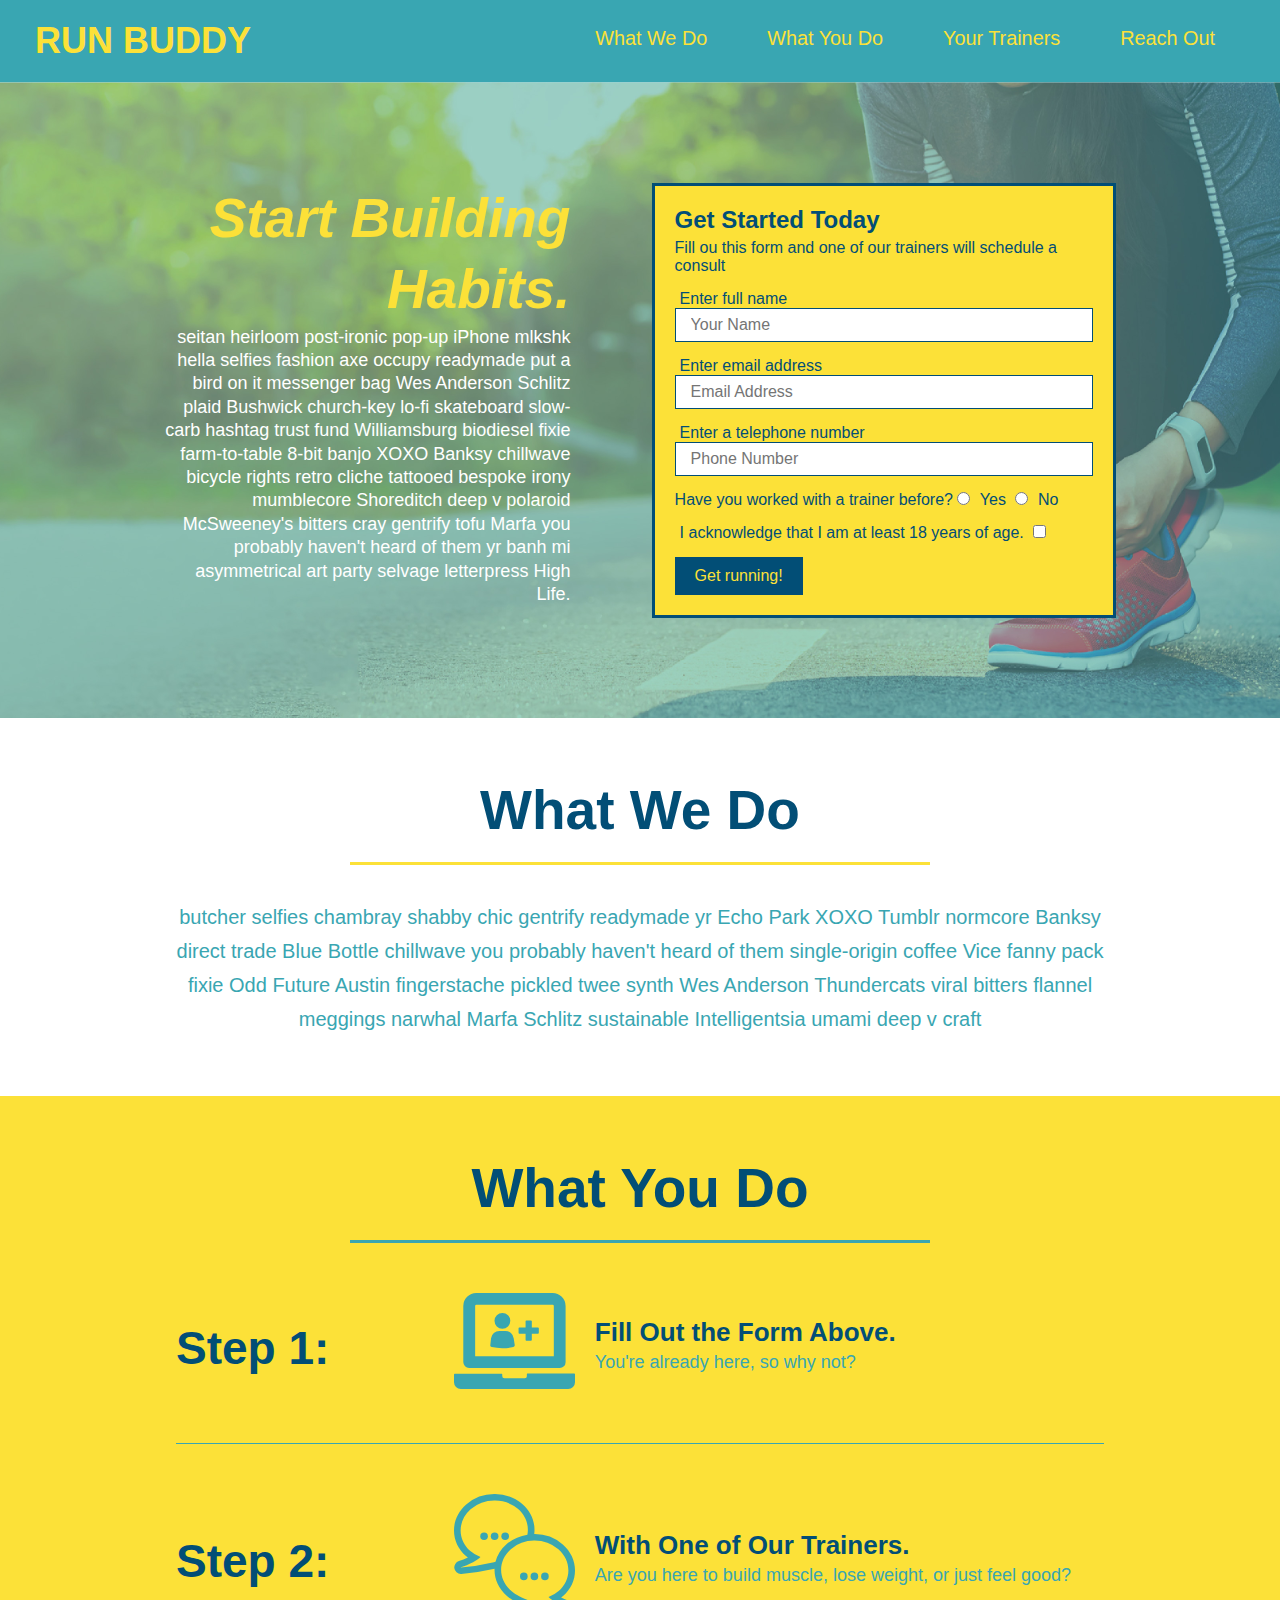
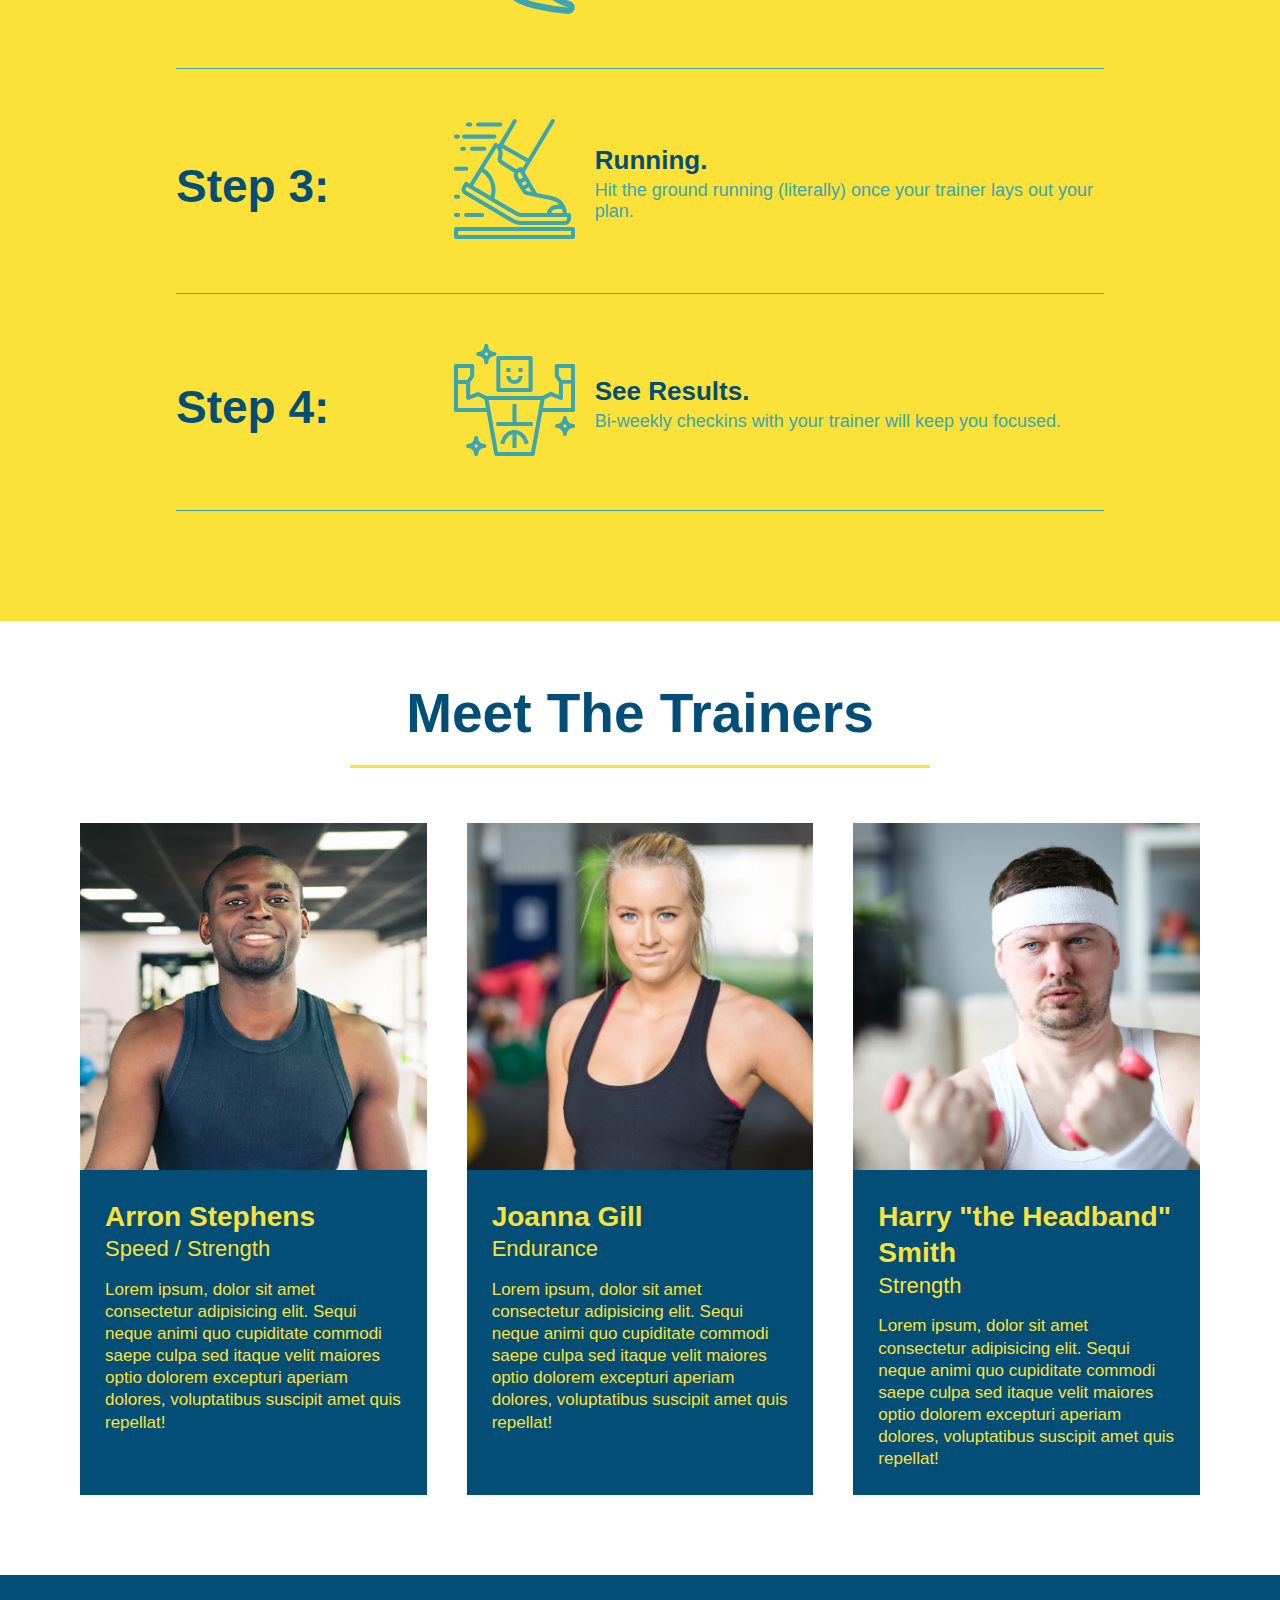
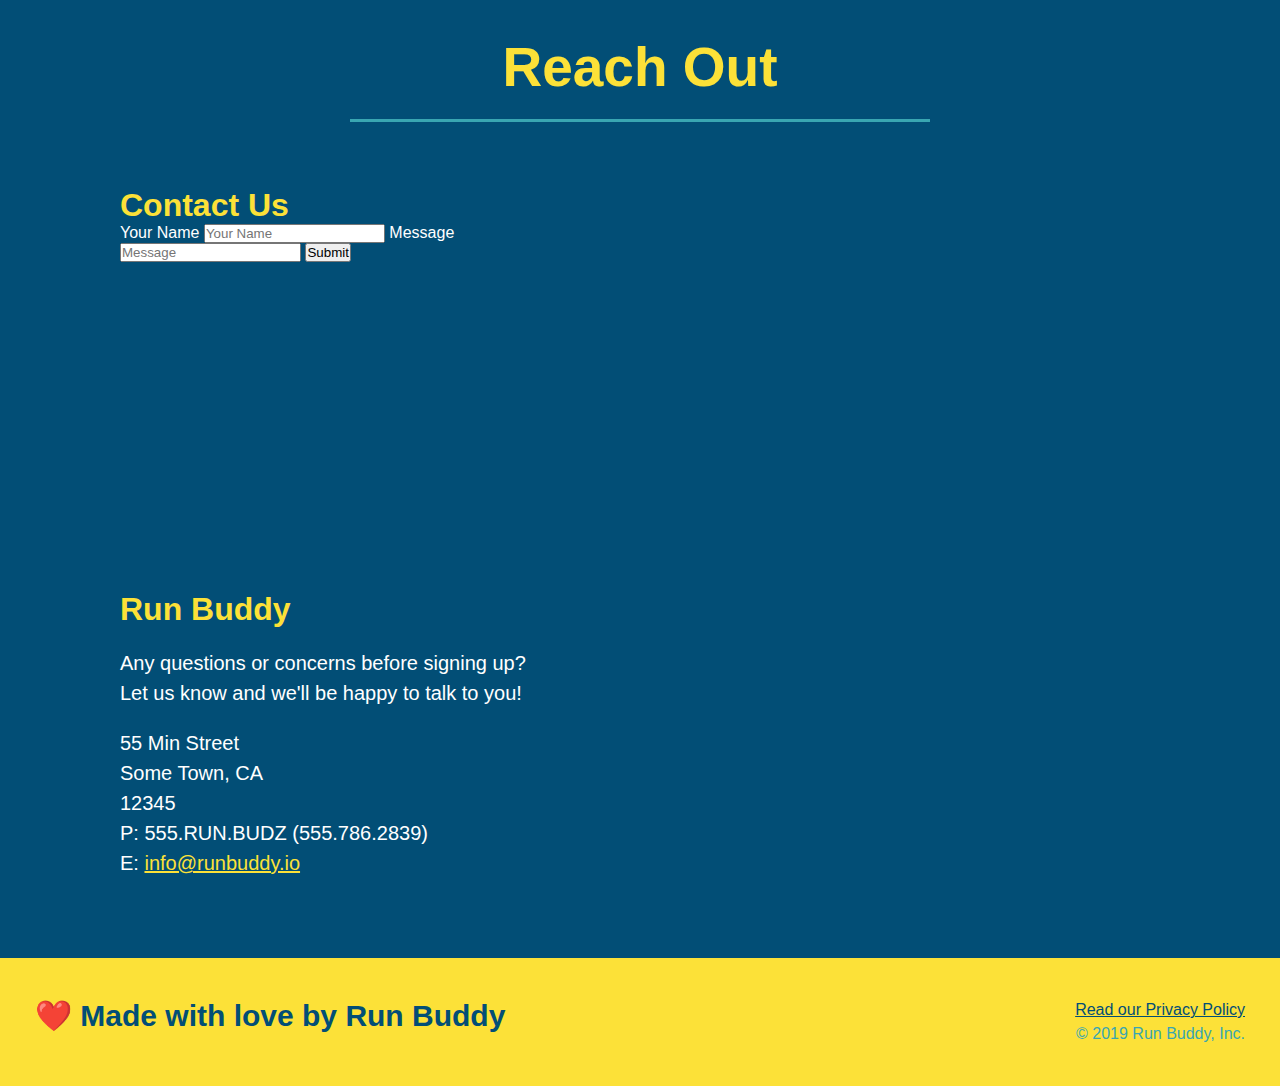
==== commit e9a47dcf: "added flexbox to the trainers" ====
--- a/index.html
+++ b/index.html
@@ -143,13 +143,14 @@
 
         <!--"meet the trainers" section-->
 
-        <section id="your-trainers" class="trainers">
+        <section id="your-trainers">
             <h2 class="section-title primary-border">Meet The Trainers</h2>
+          <div class="trainers">
             <article class="trainer">
                 <img src="./assets/images/trainer-1.jpg" alt="Arron Stephens in his workout clothes, ready to pump iron"/>
-                <div class="trainer-bio text-left">
-                    <h3>Arron Stephens</h3>
-                    <h4>Speed / Strength</h4>
+                <div class="trainer-bio">
+                    <h3 class="trainer-name">Arron Stephens</h3>
+                    <h4 class="trainer-role">Speed / Strength</h4>
                     <p>
                         Lorem ipsum, dolor sit amet consectetur adipisicing elit. Sequi neque animi quo cupiditate commodi saepe culpa sed
                         itaque velit maiores optio dolorem excepturi aperiam dolores, voluptatibus suscipit amet quis repellat!  
@@ -158,28 +159,29 @@
             </article>
 
             <article class="trainer">
-                <div class="trainer-bio text-right">
-                    <h3>Joanna Gill</h3>
-                    <h4>Endurance</h4>
+                <img src="./assets/images/trainer-2.jpg" alt="Joanna Gill cooling off after a workout"/>
+                <div class="trainer-bio">
+                    <h3 class="trainer-name">Joanna Gill</h3>
+                    <h4 class="trainer-role">Endurance</h4>
                     <p>
                         Lorem ipsum, dolor sit amet consectetur adipisicing elit. Sequi neque animi quo cupiditate commodi saepe culpa sed
                         itaque velit maiores optio dolorem excepturi aperiam dolores, voluptatibus suscipit amet quis repellat!  
                     </p>
                 </div>
-                <img src="./assets/images/trainer-2.jpg" alt="Joanna Gill cooling off after a workout"/>
             </article>
 
             <article class="trainer">
                 <img src="./assets/images/trainer-3.jpg" alt="Harry Smith wearing a headband and lifting comically small pink weights"/>
-                <div class="trainer-bio text-left">
-                    <h3>Harry "the Headband" Smith</h3>
-                    <h4>Strength</h4>
+                <div class="trainer-bio">
+                    <h3 class="trainer-name">Harry "the Headband" Smith</h3>
+                    <h4 class="trainer-role">Strength</h4>
                     <p>
                         Lorem ipsum, dolor sit amet consectetur adipisicing elit. Sequi neque animi quo cupiditate commodi saepe culpa sed
                         itaque velit maiores optio dolorem excepturi aperiam dolores, voluptatibus suscipit amet quis repellat!  
                     </p>
                 </div>
             </article>
+          </div>
         </section>
 
         <!--"reach out" section-->
--- a/assets/css/style.css
+++ b/assets/css/style.css
@@ -210,42 +210,42 @@
 }
 
 .trainers {
-    
+    width: 100%;
+    margin: 0 auto;
+    display: flex;
+    flex-wrap: wrap;
+    justify-content: space-around;
 }
 
 .trainer {
-    width: 900px;
-    margin: 0 auto 30px auto;
+    flex: 1;
+    margin: 20px;
     background: #024e76;
     color: #fce138;
-    overflow: auto;
 }
 
 .trainer img {
-    width: 35%;
-    float: left;
+    width: 100%;
 }
 
 .trainer-bio {
-    padding: 35px;
-    float: left;
-    width: 65%;
+    padding: 25px;
+    line-height: 1.3;
 }
 
 .trainer-bio h3 {
-    font-size: 32px;
-    margin-bottom: 8px;
+    font-size: 28px;
 }
 
 .trainer-bio h4 {
     font-weight: lighter;
-    font-size: 26px;
-    margin-bottom: 25px;
+    font-size: 22px;
+    margin-bottom: 15px;
 }
 
 .trainer-bio p {
     font-size: 17px;
-    line-height: 1.3;
+    
 }
 
 .text-left {
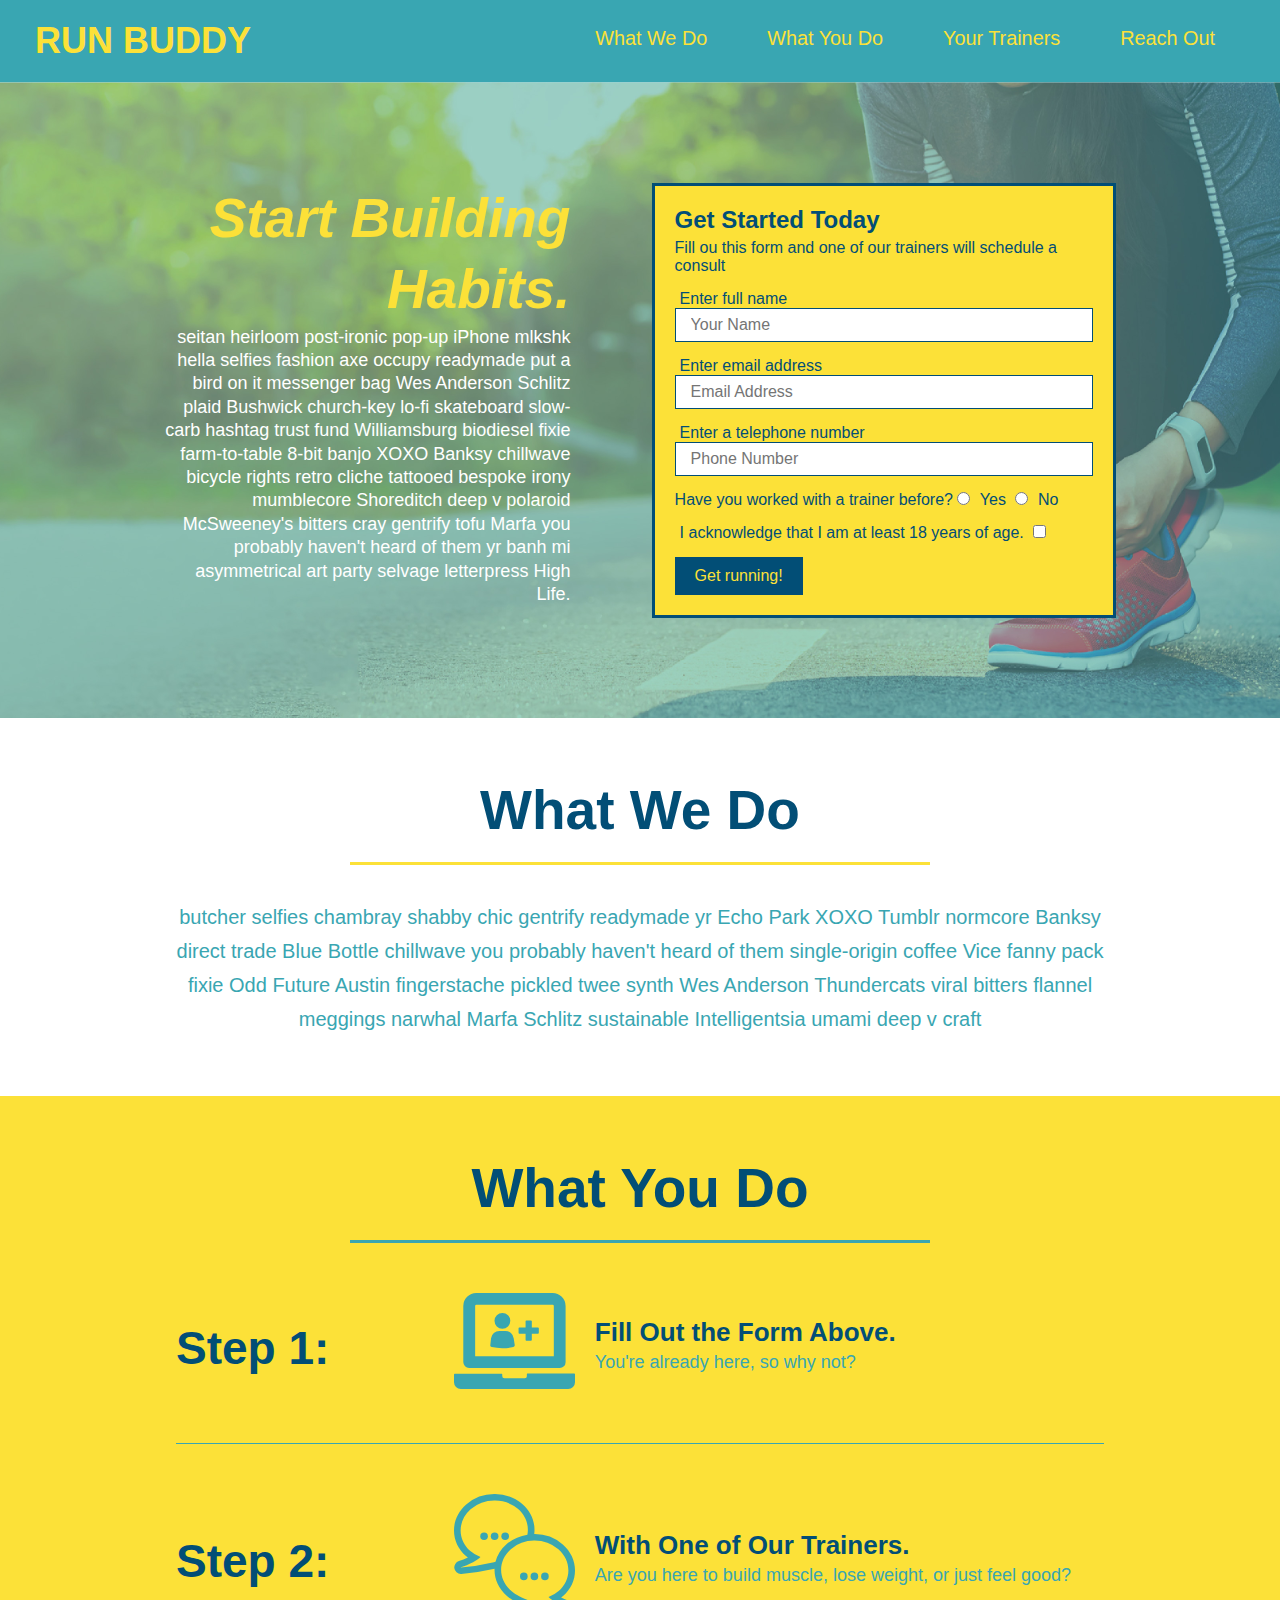
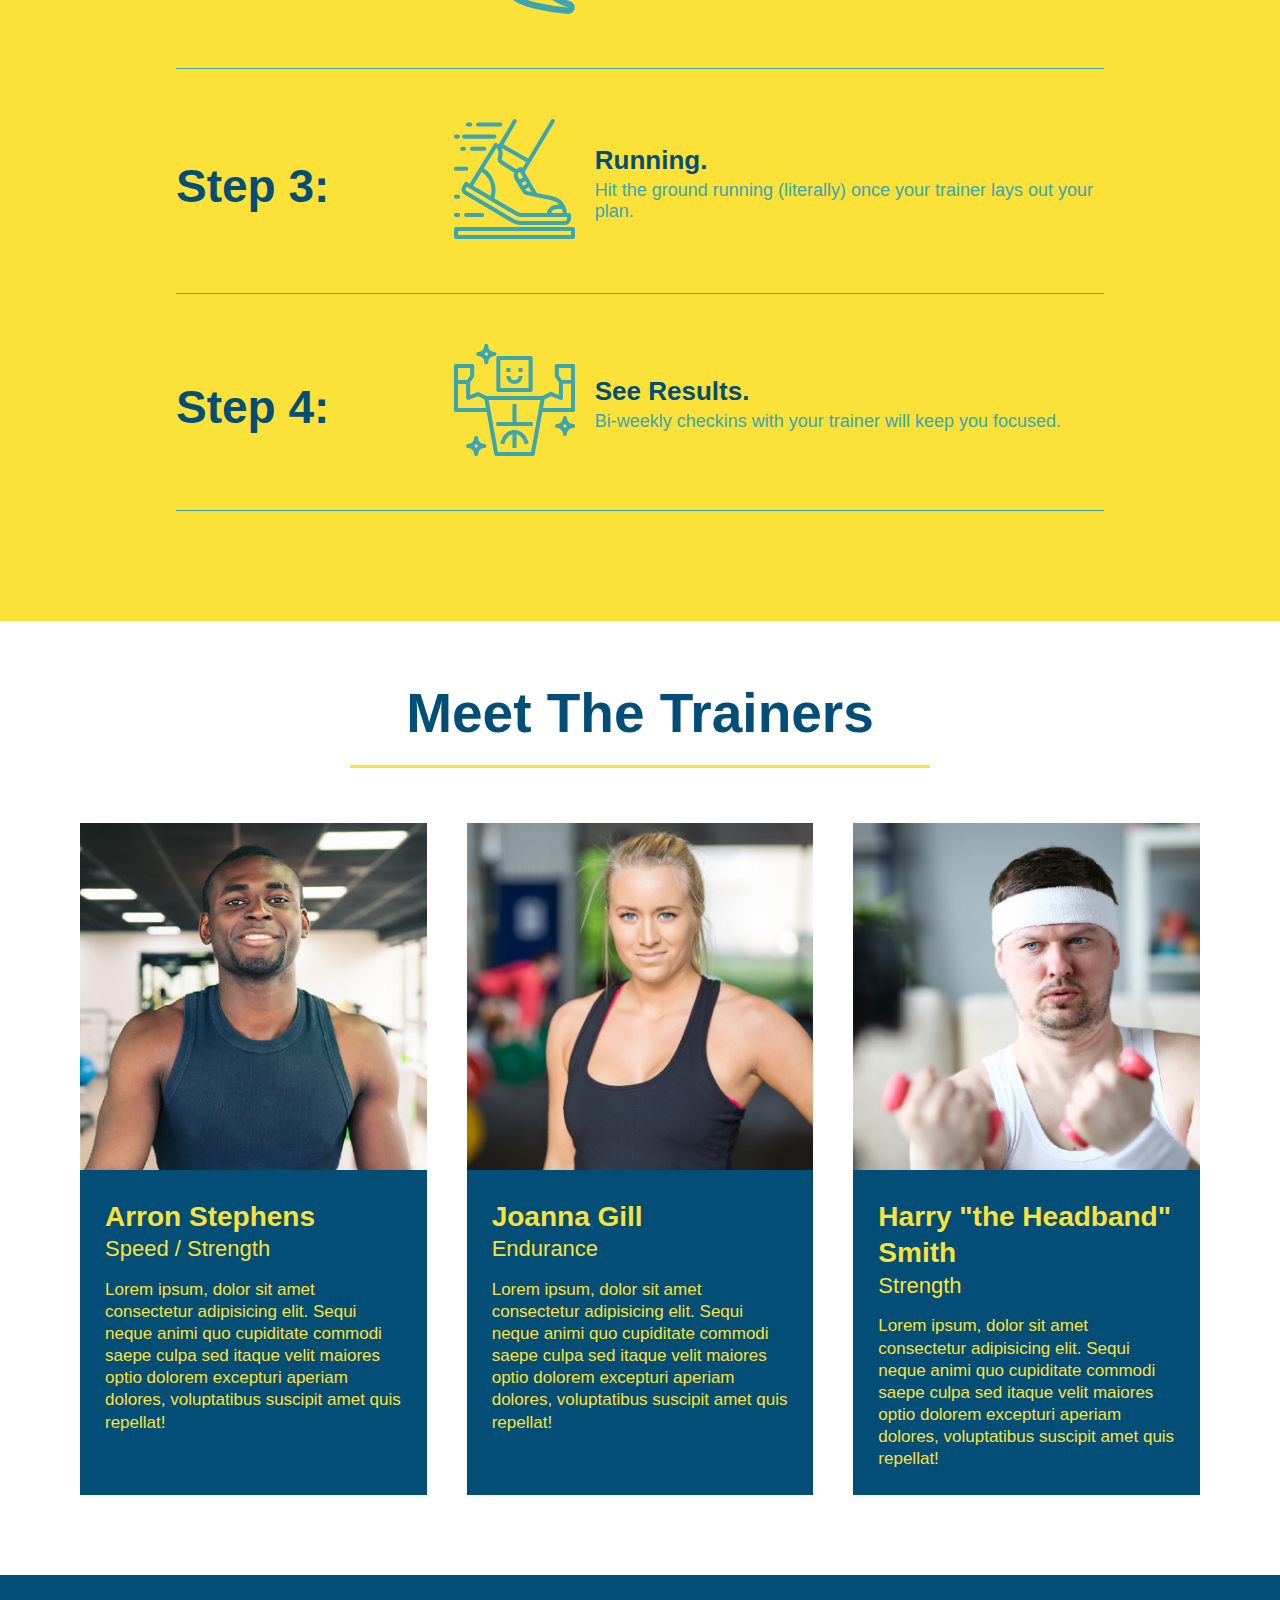
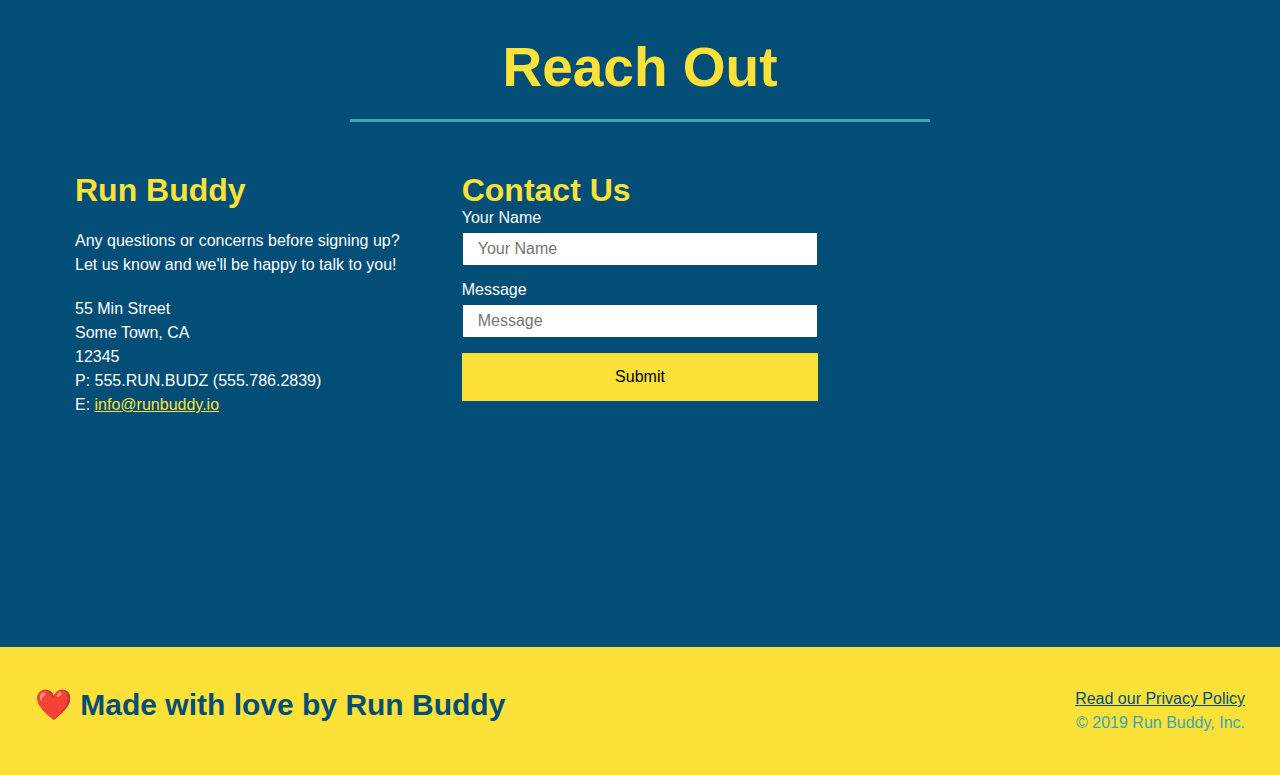
==== commit 6df6c7a7: "added flexbox to reach out section" ====
--- a/index.html
+++ b/index.html
@@ -190,6 +190,19 @@
             <h2 class="section-title secondary-border">Reach Out</h2>
             <div class="contact-info">
                 
+                <div>
+                    <h3>Run Buddy</h3>
+                    <p>Any questions or concerns before signing up?<br/>
+                    Let us know and we'll be happy to talk to you!</p>
+                    <address>
+                        55 Min Street <br/>
+                        Some Town, CA <br/>
+                        12345 <br/>
+                        P: 555.RUN.BUDZ (555.786.2839)<br/>
+                        E: <a href="mailto:info@runbuddy.io">info@runbuddy.io</a>
+                    </address>
+                </div>    
+
                 <div class="contact-form">
                  <h3>Contact Us</h3>
                  <form>
@@ -206,18 +219,7 @@
                 height="400" 
                 style="border:0;" allowfullscreen="" 
                 loading="lazy"></iframe>
-            
-            <div>
-                <h3>Run Buddy</h3>
-                <p>Any questions or concerns before signing up?<br/>
-                Let us know and we'll be happy to talk to you!</p>
-                <address>
-                    55 Min Street <br/>
-                    Some Town, CA <br/>
-                    12345 <br/>
-                    P: 555.RUN.BUDZ (555.786.2839)<br/>
-                    E: <a href="mailto:info@runbuddy.io">info@runbuddy.io</a>
-                </address>
+                        
             </div>
         </div>
         </section>
--- a/assets/css/style.css
+++ b/assets/css/style.css
@@ -248,14 +248,6 @@
     
 }
 
-.text-left {
-    text-align: left;
-}
-
-.text-right {
-    text-align: right;
-}
-
 .contact {
     
     background: #024e76;
@@ -265,17 +257,19 @@
     color: #fce138;
 }
 
-.contact-info iframe {
-    width: 400px;
-    height: 400px;
-}
+.contact-info {
+    display: flex;
+    justify-content: space-between;
+    flex-wrap: wrap;
+}
+
+.contact-info > * {
+    flex: 1;
+    margin: 15px;
+}
+
 
 .contact-info div {
-    width: 410px;
-    display: inline-block;
-    vertical-align: top;
-    text-align: left;
-    margin: 30px 0 0 60px;
     color: white;
 }
 
@@ -287,12 +281,32 @@
 .contact-info p, .contact-info address {
     margin: 20px 0;
     line-height: 1.5;
-    font-size: 20px;
+    font-size: 16px;
     font-style: normal;
 }
 
 .contact-info a {
     color: #fce138;
+}
+
+.contact-info input, .contact-form textarea {
+    border: 1px solid #024e76;
+    display: block;
+    padding: 7px 15px;
+    font-size: 16px;
+    color: #024e76;
+    width: 100%;
+    margin-bottom: 15px;
+    margin-top: 5px;
+}
+
+.contact-form button {
+    width: 100%;
+    border: none;
+    background: #fce138;
+    text-align: center;
+    padding: 15px 0;
+    font-size: 16px;
 }
 
 footer {
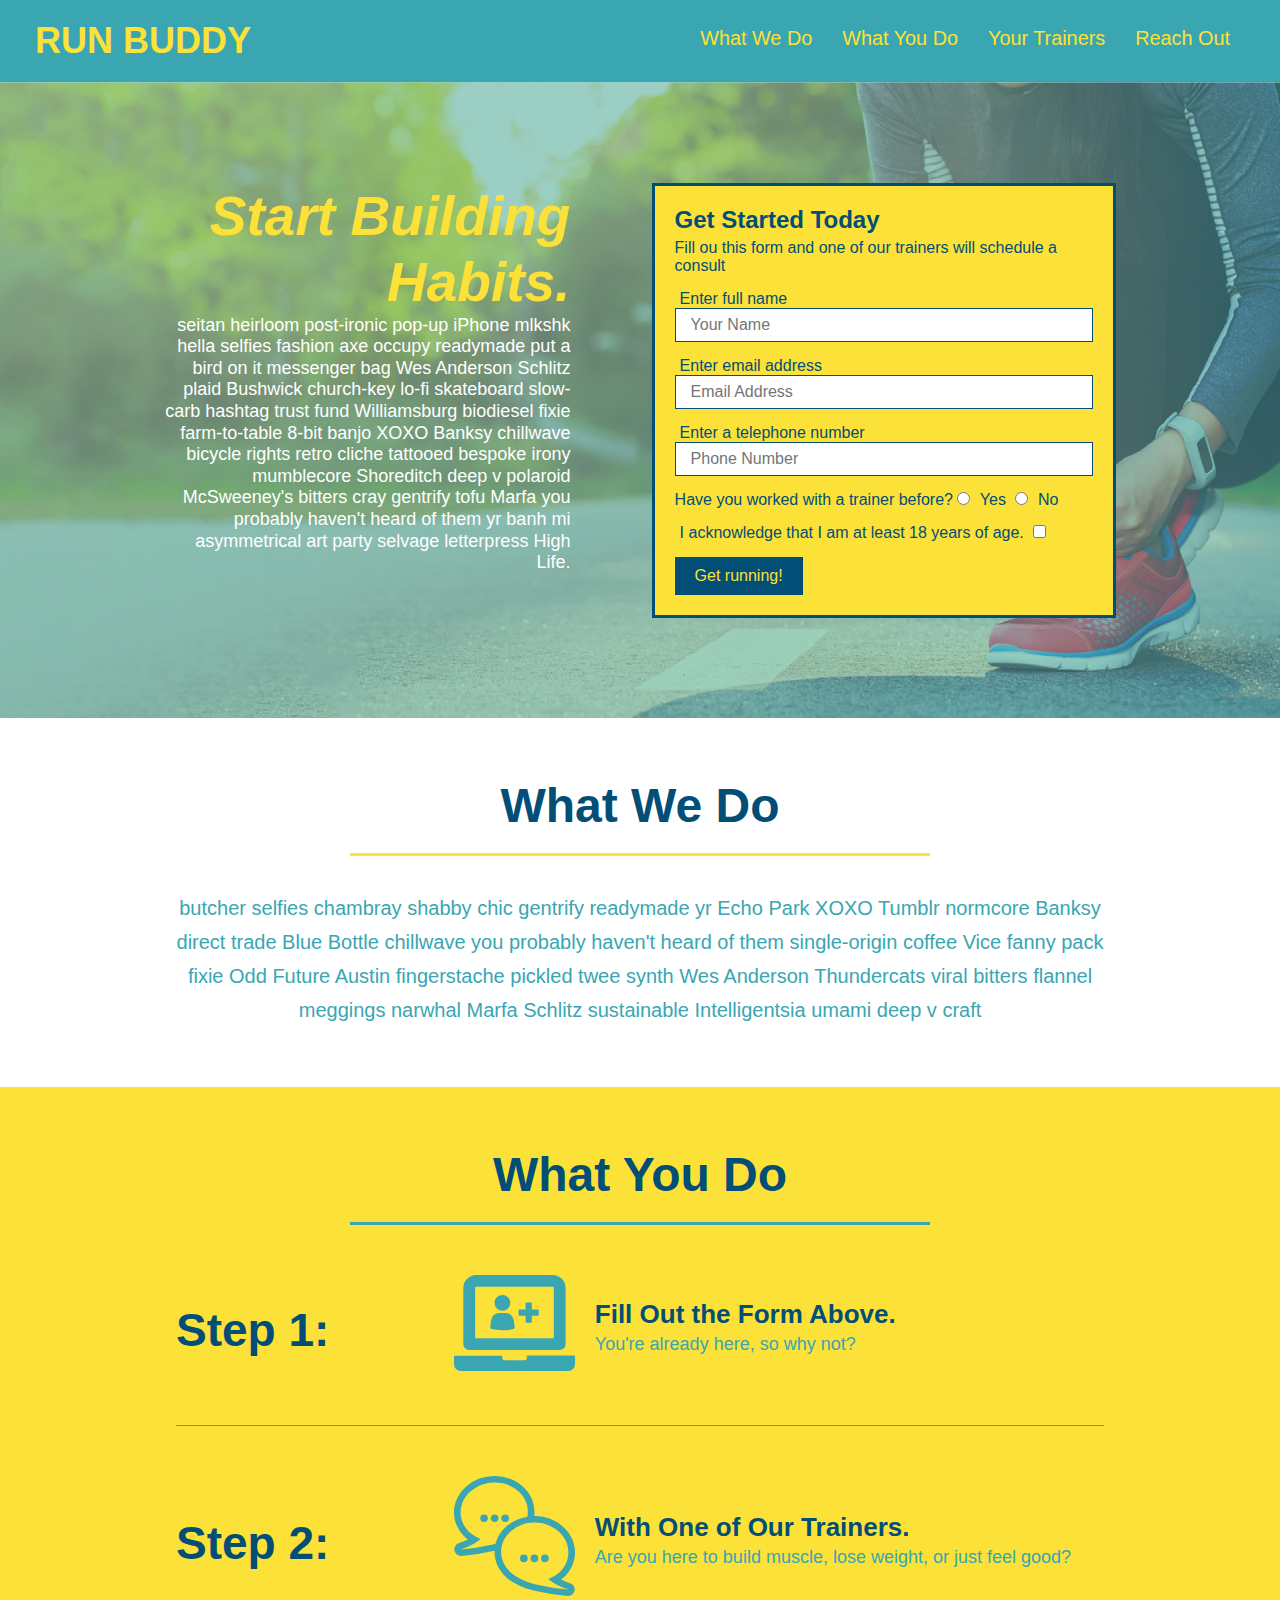
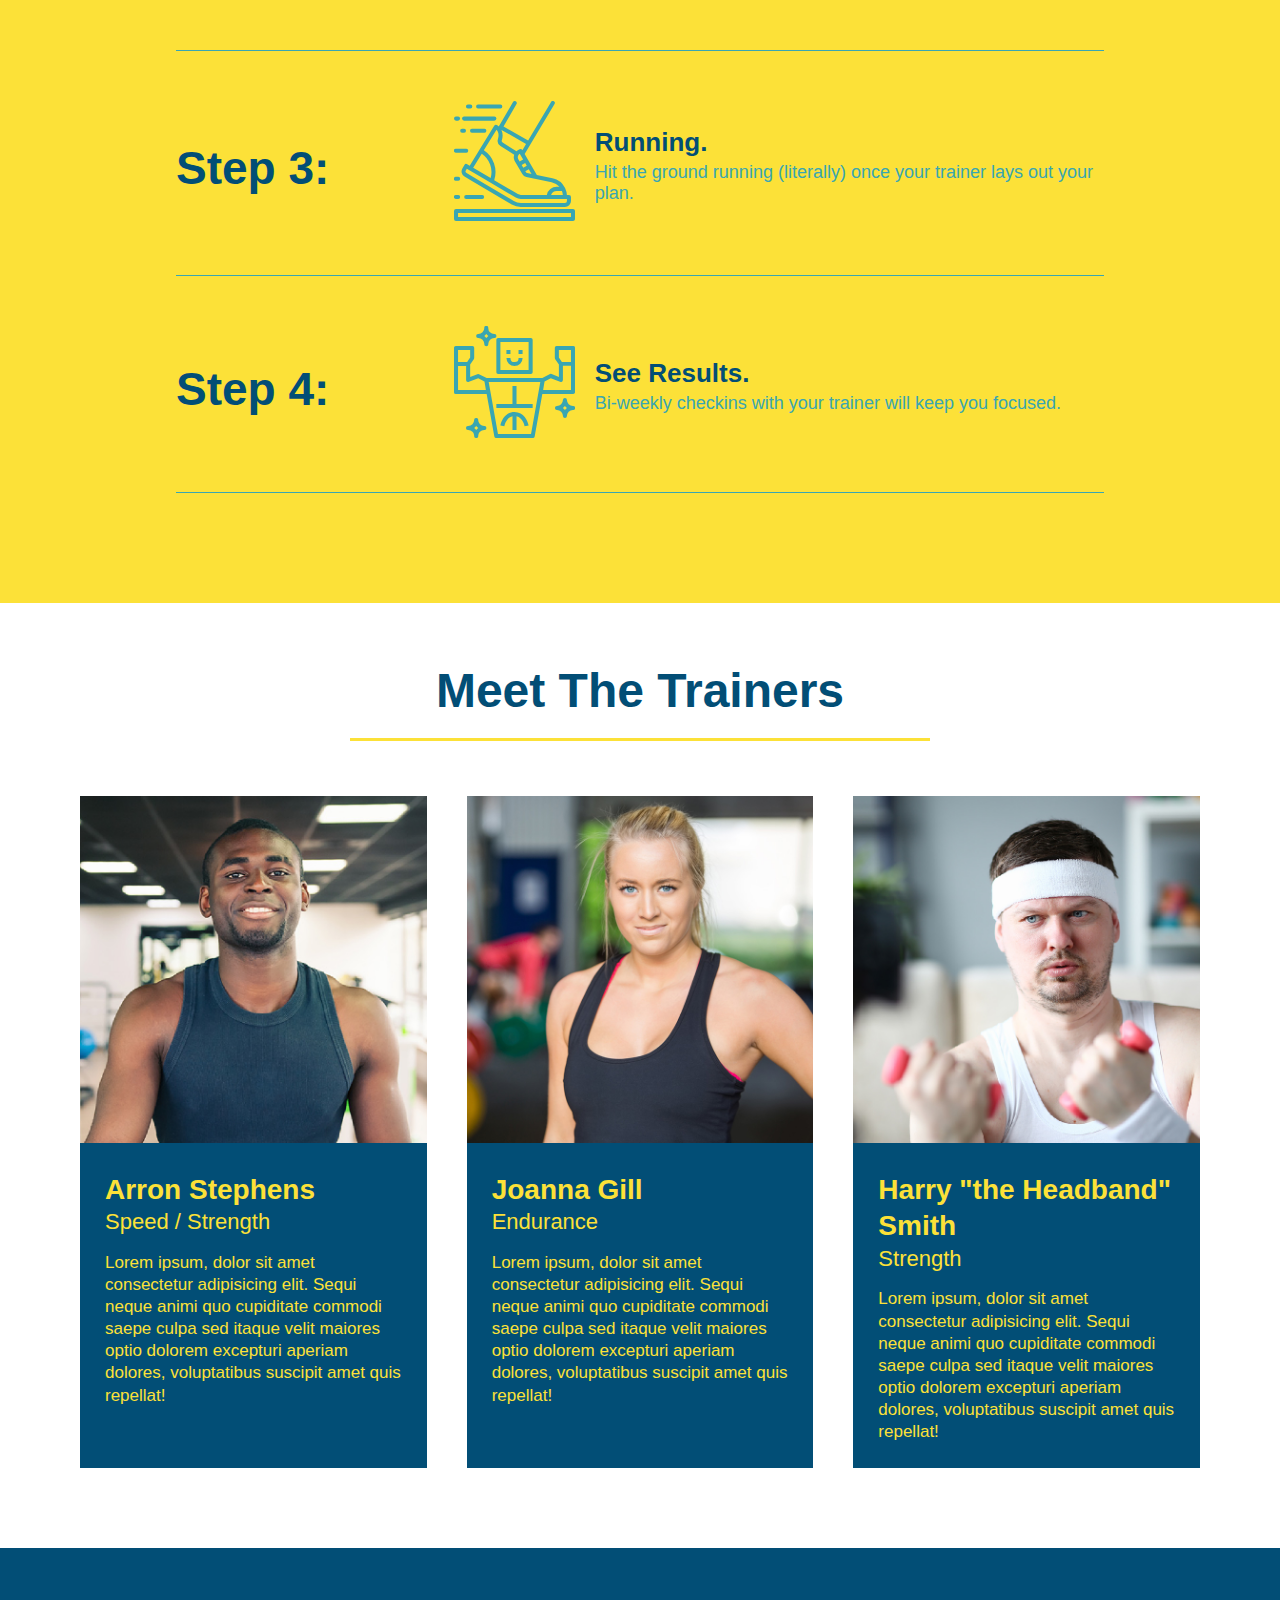
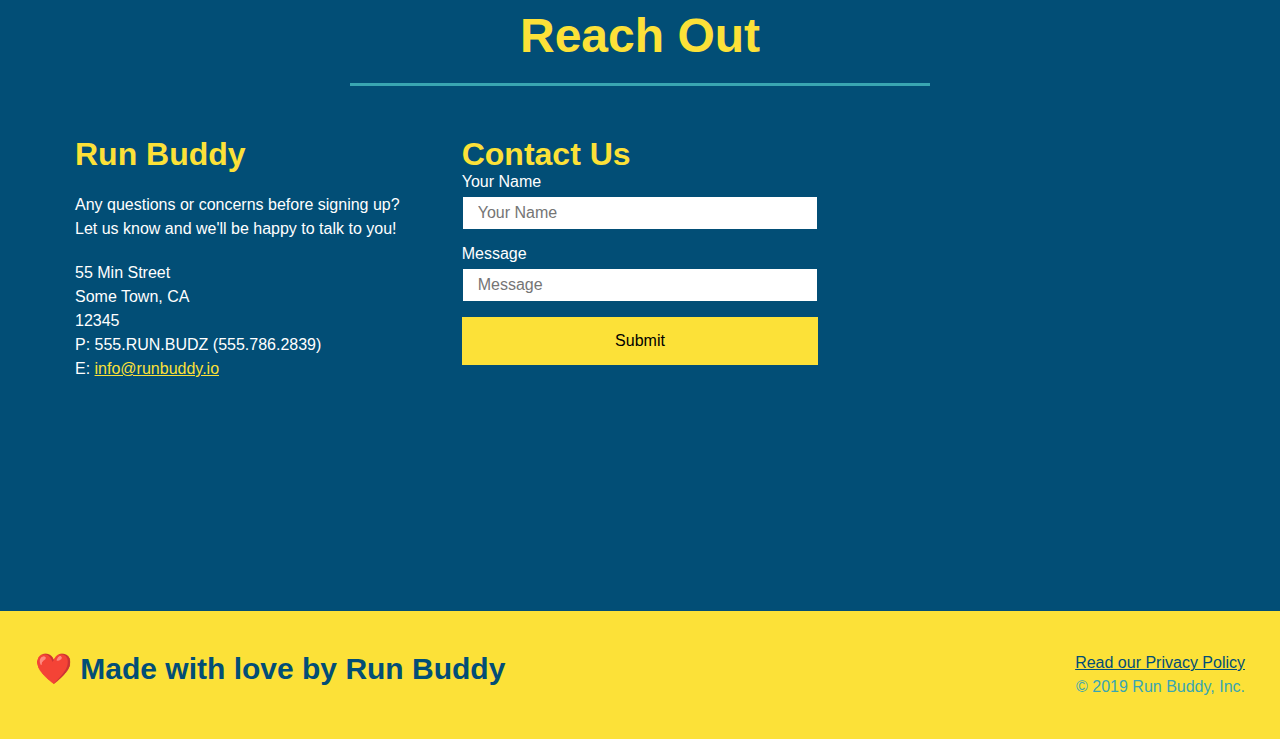
==== commit d2b2a361: "added media queries and meta data" ====
--- a/index.html
+++ b/index.html
@@ -4,6 +4,7 @@
         <meta charset="UTF-8">
         <title>Run Buddy</title>
         <link rel="stylesheet" href="./assets/css/style.css">
+        <meta name="viewport" content="width=device-width, initial-scale=1.0" />
     </head>
     <body>
         <!--navigation-->
--- a/assets/css/style.css
+++ b/assets/css/style.css
@@ -44,12 +44,13 @@
 }
 
 header nav ul li a {
-    margin: 0 30px;
+    padding: 10px 15px;
     font-weight: lighter;
     font-size: 1.55vw;
 }
 /*Hero style start*/
 .hero {
+    align-items: flex-start;
     background-image: url("../images/hero-bg.jpg");
     display: flex;
     justify-content: center;
@@ -72,7 +73,7 @@
     margin: 3.5%;
     color: #fff;
     font-size: 18px;
-    line-height: 1.3;
+    line-height: 1.2;
 }
 
 .hero-cta h2 {
@@ -192,7 +193,7 @@
 }
 
 .section-title {
-    font-size: 55px;
+    font-size: 48px;
     color: #024e76;
     padding-bottom: 20px;
     text-align: center;
@@ -339,4 +340,25 @@
 
 .flex-row {
     display: flex;
+}
+
+/* Media query for smaller destop screens and smaller devices */
+
+@media screen and (max-width: 980px) {
+
+
+}
+
+/* Media query for tablets and smaller */
+
+@media screen and (max-width: 768px) {
+
+
+}
+
+/* Media query for mobile phones and smaller */
+
+@media screen and (max-width: 575px) {
+
+
 }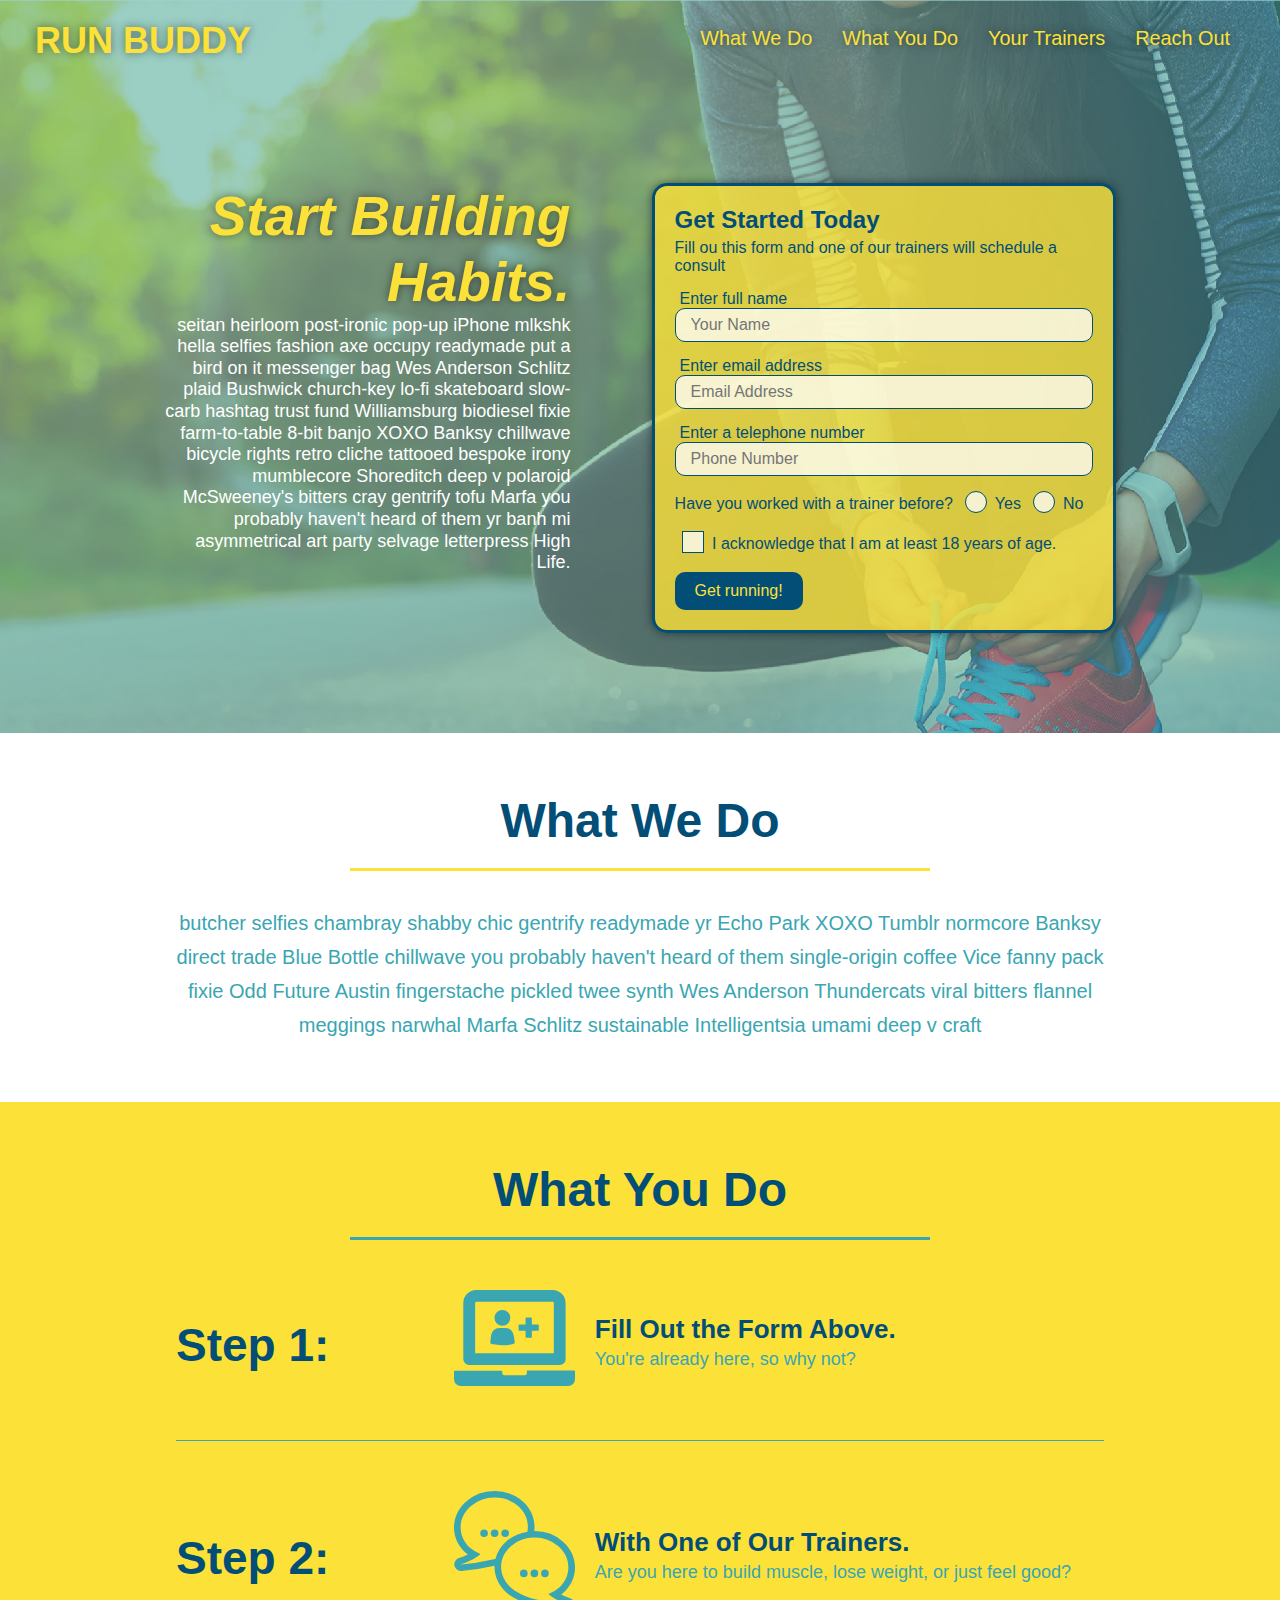
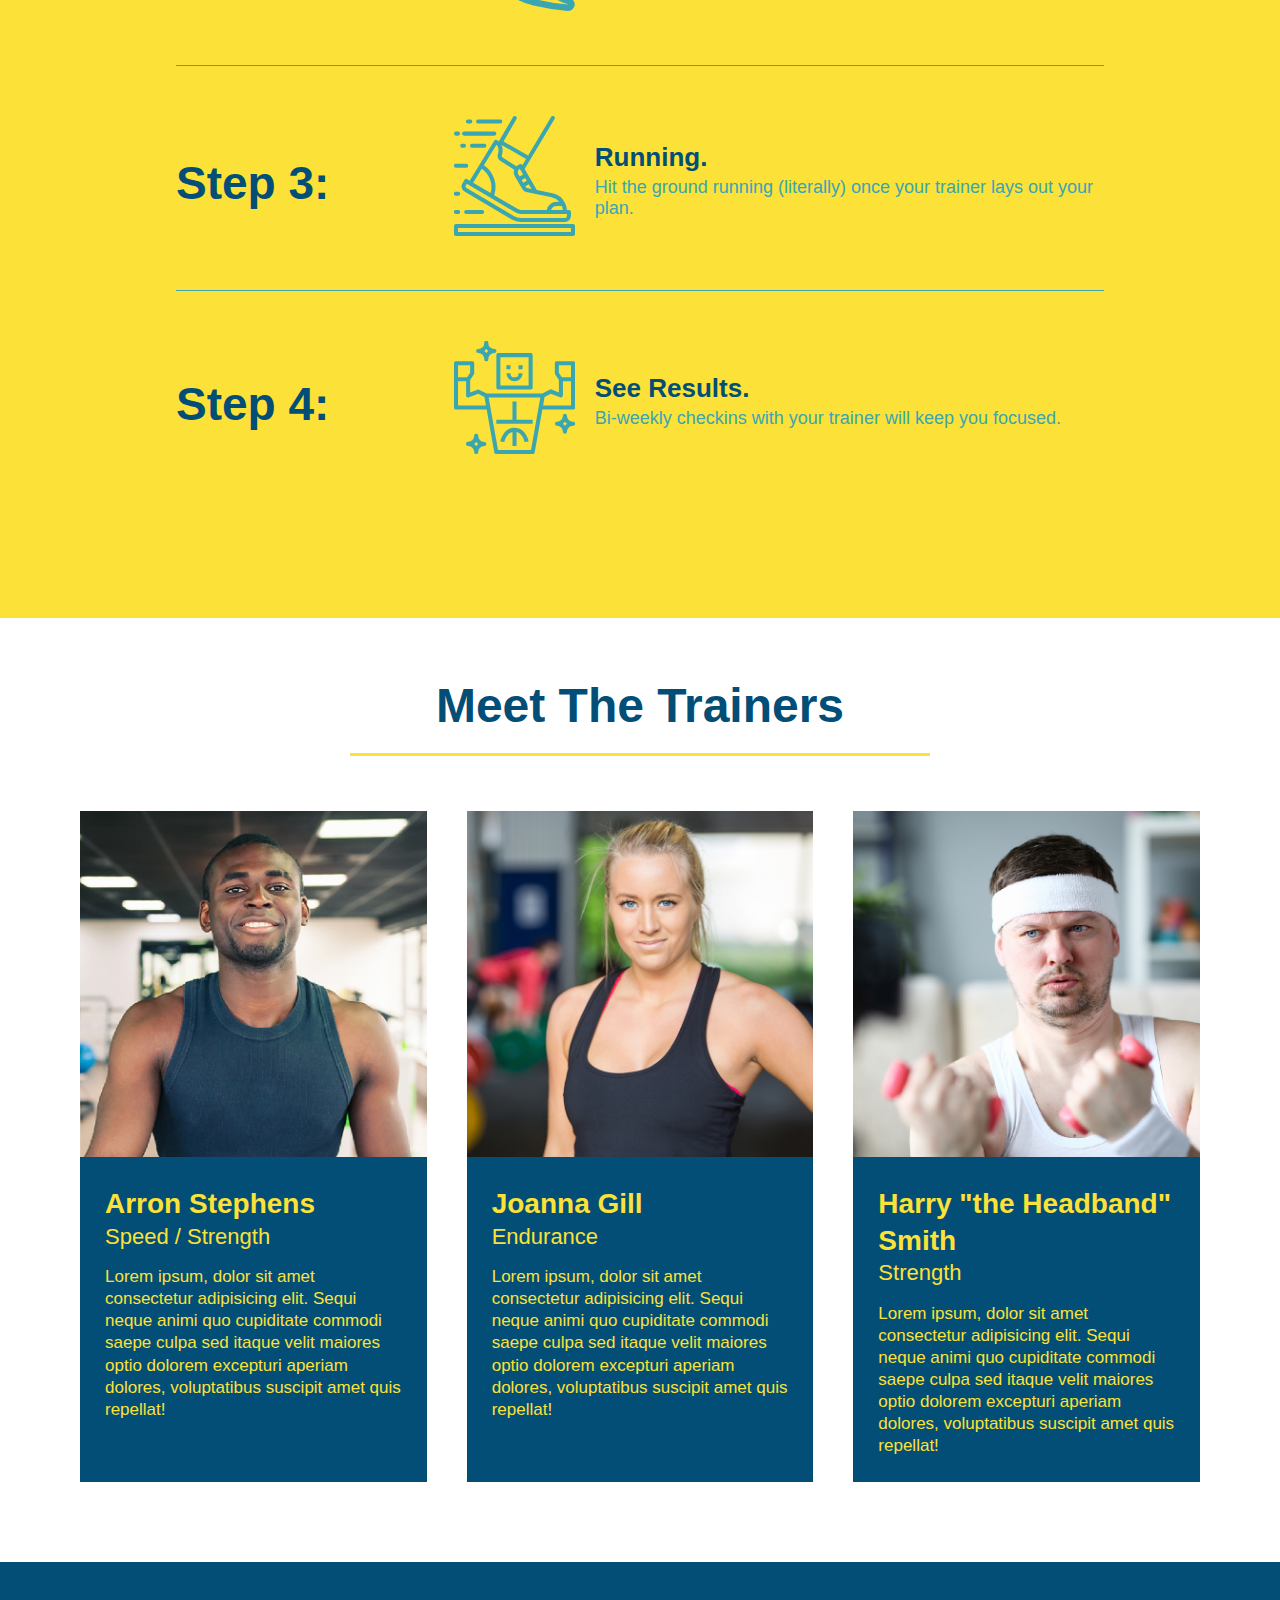
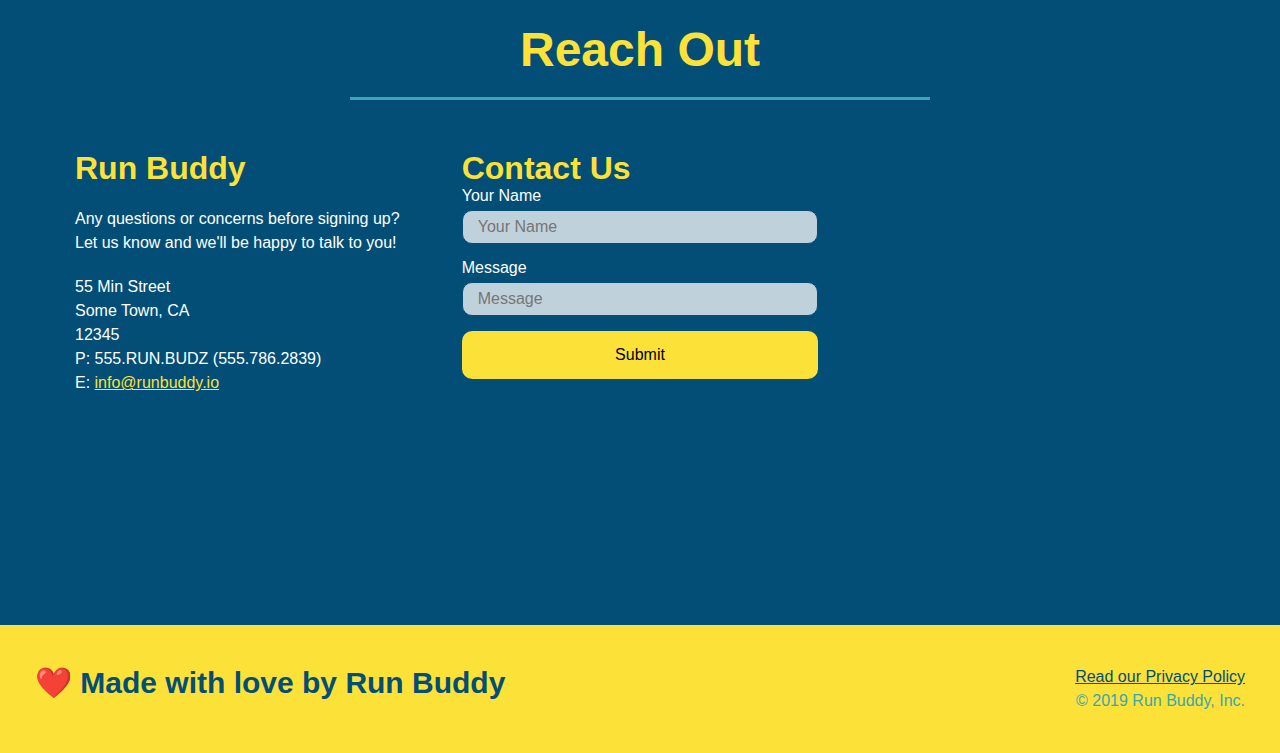
==== commit 90bbc6d9: "final css touches" ====
--- a/index.html
+++ b/index.html
@@ -54,16 +54,20 @@
                 <label for="phone">Enter a telephone number</label>
                 <input type="tel" placeholder="Phone Number" name="phone" id="phone" class="form-input" />
             <p>Have you worked with a trainer before?
+             <span class="radio-wrapper">
                 <input type="radio" name="trainer-confirm" id="trainer-yes"/>
                 <label for="trainer-yes">Yes</label>
+             </span>
+             <span class="radio-wrapper">
                 <input type="radio" name="trainer-confirm" id="trainer-no"/>
                 <label for="trainer-no">No</label>
+             </span>
             </p>
             <p>
-                <label for="checkbox">
-                    I acknowledge that I am at least 18 years of age.
-                </label>
+             <span class="checkbox-wrapper">
                 <input type="checkbox" name="age-confirm" id="checkbox"/> 
+                <label for="checkbox">I acknowledge that I am at least 18 years of age.</label>
+             </span>
             </p>
             <button type="submit">
                 Get running!
--- a/assets/css/style.css
+++ b/assets/css/style.css
@@ -1,34 +1,56 @@
+:root {
+    --primary-color: #fce138;
+    --secondary-color: #024e76;
+    --tertiary-color: #39a6b2;
+}
+
 * {
     margin: 0;
     padding: 0;
     box-sizing: border-box;
 }
 
+.rounded-corners {
+    -webkit-border-radius: 10px; /* old versions of chrome and safari */
+    -moz-border-radius: 10px; /* old versions of firefox */
+    border-radius: 10px; /* standardized browsers */
+  }
+
 body {
     /* more on this crazy alphanumerical value in a minute */
-    color: #39a6b2;
+    color: var(--tertiary-color);
     font-family: Arial, Helvetica, sans-serif;
 }
 
 /*apply styles to <header>*/
 header {
     padding: 20px 35px;
-    background-color: #39a6b2;
+    background-color: var(--tertiary-color);
     display: flex;
     justify-content: space-between;
     flex-wrap: wrap;
+    position: -webkit-sticky;
+    position: sticky;
+    top: 0;
+    background-image: url("../images/hero-bg.jpg");
+    background-size: cover;
+    background-position: center;
+    background-attachment: fixed;
+    background-position: 80%;
+    z-index: 9999;
 }
 
 header h1 {
     font-weight: bold;
     font-size: 36px;
-    color: #fce138;
+    color: var(--primary-color);
     margin: 0;
+    text-shadow: 0 0 10px rgba(0, 0, 0, .5);
 }
 
 header a {
     text-decoration: none;
-    color: #fce138;
+    color: var(--primary-color);
 }
 
 header nav {
@@ -47,7 +69,16 @@
     padding: 10px 15px;
     font-weight: lighter;
     font-size: 1.55vw;
-}
+    text-shadow: 0 0 10px rgba(0, 0, 0, .5);
+}
+
+header nav ul li a:hover {
+    background: var(--primary-color);
+    color: var(--secondary-color);
+    border-radius: 15px;
+    text-shadow: none;
+}
+
 /*Hero style start*/
 .hero {
     align-items: flex-start;
@@ -57,6 +88,8 @@
     flex-wrap: wrap;
     background-size: cover;
     background-position: center;
+    background-attachment: fixed;
+    background-position: 80%;
 }
 
 .hero-secondary {
@@ -79,18 +112,21 @@
 .hero-cta h2 {
     font-style: italic;
     font-size: 55px;
-    color: #fce138;
+    color: var(--primary-color);
+    text-shadow: 0 0 10px rgba(0, 0, 0, .5);
 }
 
 .hero-form {
-    color: #024e76;
+    color: var(--secondary-color);
     padding: 20px;
-    background-color: #fce138;
-    border-color: #024e76;
+    background-color: rgba(252, 225, 56, .8);
+    border-color: var(--secondary-color);
     border-width: 3px;
     border-style: solid;
+    border-radius: 15px;
     width: 40%;
     margin: 3.5%;
+    box-shadow: 0 0 10px rgba(0, 0, 0, .5);
 }
 
 .hero-form h3 {
@@ -104,13 +140,20 @@
 }
 
 .form-input {
-    border: 1px solid #024e76;
+    border: 1px solid var(--secondary-color);
+    border-radius: 10px;
     display: block;
     padding: 7px 15px;
     font-size: 16px;
-    color: #024e76;
+    color: var(--secondary-color);
     width: 100%;
     margin-bottom: 15px;
+    background-color: rgba(255, 255, 255, .75);
+}
+
+.form-input:focus {
+    background-color: rgba(255,255,255, 1);
+    outline: none;
 }
 
 .hero-form label {
@@ -118,30 +161,94 @@
 }
 
 .hero-form button {
-  color: #fce138; 
-  background-color: #024e76; 
+  color: var(--primary-color); 
+  background-color: var(--secondary-color); 
   border: none;
+  border-radius: 10px;
   padding: 10px 20px;
   font-size: 16px;
 }
+
+.hero-form button:hover {
+    background-color: var(--tertiary-color);
+}
+
+.checkbox-wrapper input, .radio-wrapper input {
+    opacity: 0;
+}
+
+.checkbox-wrapper input + label::after, .radio-wrapper input + label::after {
+    content: none;
+}
+
+.checkbox-wrapper input:checked + label::after, .radio-wrapper input:checked + label::after {
+    content: "";
+}
+
+.checkbox-wrapper label, .radio-wrapper label {
+    position: relative;
+    left: 10px;
+    margin: 10px;
+    line-height: 1.6;
+}
+
+.checkbox-wrapper label::before, .radio-wrapper label::before {
+    content: "";
+    height: 20px;
+    width: 20px;
+    background: rgba(255, 255, 255, .75);
+    border: 1px solid var(--secondary-color);
+    position: absolute;
+    top: -4px;
+    left: -30px;
+}
+
+.radio-wrapper label::before {
+    border-radius: 50%;
+} 
+
+.radio-wrapper label::after {
+    content: "";
+    height: 20px;
+    width: 20px;
+    background: var(--secondary-color);
+    position: absolute;
+    top: -3px;
+    left: -29px;
+    border-radius: 50%;
+    background-image: radial-gradient(circle, var(--tertiary-color), var(--secondary-color));
+} 
+
+.checkbox-wrapper label::after {
+    content: "";
+    height: 6px;
+    width: 14px;
+    border-left: 2px solid var(--secondary-color);
+    border-bottom: 2px solid var(--secondary-color);
+    position: absolute;
+    top: 1px;
+    left: -26px;
+    transform: rotate(-58deg);
+} 
+
 /*Hero style end*/
 
 
 .intro p {
     text-align: center;
     line-height: 1.7;
-    color: #39a6b2;
+    color: var(--tertiary-color);
     width: 80%;
     font-size: 20px;
     margin: 0 auto;
 }
 
 .steps {
-    background: #fce138;
+    background: var(--primary-color);
 }
 
 .steps h3 {
-    color: #024e76;
+    color: var(--secondary-color);
     font-size: 46px;
     margin-top: 10px;
 }
@@ -150,11 +257,15 @@
     margin: 50px auto;
     padding-bottom: 50px;
     width: 80%;
-    border-bottom: 1px solid #39a6b2;
     display: flex;
     flex-wrap: wrap;
     align-items: center;
     justify-content: space-between;
+    border-bottom: 1px solid var(--tertiary-color);
+}
+
+.step:last-child {
+    border-bottom: none;
 }
 
 .step h3 {
@@ -162,14 +273,14 @@
 }
 
 .step-text p {
-    color: #39a6b2;
+    color: var(--tertiary-color);
     font-size: 18px;
 }
 
 .step-text h4 {
     font-size: 26px;
     line-height: 1.5;
-    color: #024e76;
+    color: var(--secondary-color);
 }
 
 .step-info {
@@ -194,7 +305,7 @@
 
 .section-title {
     font-size: 48px;
-    color: #024e76;
+    color: var(--secondary-color);
     padding-bottom: 20px;
     text-align: center;
     margin: 0 auto 35px auto;
@@ -203,11 +314,11 @@
 }
 
 .primary-border {
-    border-color: #fce138;
+    border-color: var(--primary-color);
 }
 
 .secondary-border {
-    border-color: #39a6b2;
+    border-color: var(--tertiary-color);
 }
 
 .trainers {
@@ -221,8 +332,8 @@
 .trainer {
     flex: 1;
     margin: 20px;
-    background: #024e76;
-    color: #fce138;
+    background: var(--secondary-color);
+    color: var(--primary-color);
 }
 
 .trainer img {
@@ -251,11 +362,11 @@
 
 .contact {
     
-    background: #024e76;
+    background: var(--secondary-color);
 }
 
 .contact h2 {
-    color: #fce138;
+    color: var(--primary-color);
 }
 
 .contact-info {
@@ -275,7 +386,7 @@
 }
 
 .contact-info h3 {
-    color: #fce138;
+    color: var(--primary-color);
     font-size: 32px;
 }
 
@@ -287,40 +398,53 @@
 }
 
 .contact-info a {
-    color: #fce138;
+    color: var(--primary-color);
 }
 
 .contact-info input, .contact-form textarea {
-    border: 1px solid #024e76;
+    border: 1px solid var(--secondary-color);
+    border-radius: 10px;
     display: block;
     padding: 7px 15px;
     font-size: 16px;
-    color: #024e76;
+    color: var(--secondary-color);
     width: 100%;
     margin-bottom: 15px;
     margin-top: 5px;
+    background-color: rgba(255,255,255, 0.75);
+}
+
+.contact-info input:focus, .contact-form textarea:focus {
+    background-color: rgba(255,255,255, 1);
+    outline: none;
 }
 
 .contact-form button {
     width: 100%;
     border: none;
-    background: #fce138;
+    border-radius: 10px;
+    background: var(--primary-color);
     text-align: center;
     padding: 15px 0;
     font-size: 16px;
 }
 
+.contact-form button:hover {
+    color: var(--primary-color);
+    background: var(--tertiary-color);
+}
+
 footer {
     display: flex;
     justify-content: space-between;
     flex-wrap: wrap;
-    background: #fce138;
+    background: var(--primary-color);
     width: 100%;
     padding: 40px 35px;
 }
 
 footer h2 {
-    color: #024e76;
+    color: var(--secondary-color);
     font-size: 30px;
     margin: 0;
 }
@@ -331,7 +455,7 @@
 }
 
 footer a {
-    color: #024e76;
+    color: var(--secondary-color);
 }
 
 section {
@@ -346,6 +470,51 @@
 
 @media screen and (max-width: 980px) {
 
+header {
+    padding-bottom: 0;
+    justify-content: center;
+    position: relative;
+}
+
+header h1 {
+    width: 100%;
+    text-align: center;
+}
+
+header nav ul {
+    margin-top: 20px;
+    width: 100%;
+    justify-content: center;
+}
+
+header nav ul li a {
+    font-size: 20px;
+}
+
+footer h2, footer div {
+    text-align: center;
+    width: 100%;
+}
+
+.hero-cta, .hero-form {
+    width: 100%;
+}
+
+.hero-cta {
+    text-align: center;
+}
+
+.section-title {
+    width: 80%;
+}
+
+.trainer {
+    flex: 0 70%;
+}
+
+.contact-info iframe {
+    flex: 1 100%;
+}
 
 }
 
@@ -353,6 +522,31 @@
 
 @media screen and (max-width: 768px) {
 
+section {
+    padding: 30px 15px;
+}
+
+.step h3 {
+    flex: 1 100%;
+    text-align: center;
+}
+
+.step-info {
+    flex: 2 100%;
+    text-align: center;
+    justify-content: center;
+}
+
+.step-img {
+    flex: 0 32%;
+    margin-right: 0;
+    margin-top: 15px;
+    margin-bottom: 15px;
+}
+
+.step-text {
+    flex: 100%;
+}
 
 }
 
@@ -360,5 +554,32 @@
 
 @media screen and (max-width: 575px) {
 
+.hero-form button {
+    width: 100%;
+}
+
+.section-title {
+    width: 95%;
+}
+
+.intro p {
+    width: 100%;
+}
+
+.trainer {
+    flex: 0 100%;
+}
+
+.contact-info {
+    text-align: center;
+}
+
+.contact-info > * {
+    flex: 0 100%;
+}
+
+.contact-form {
+    order: 3;
+}
 
 }